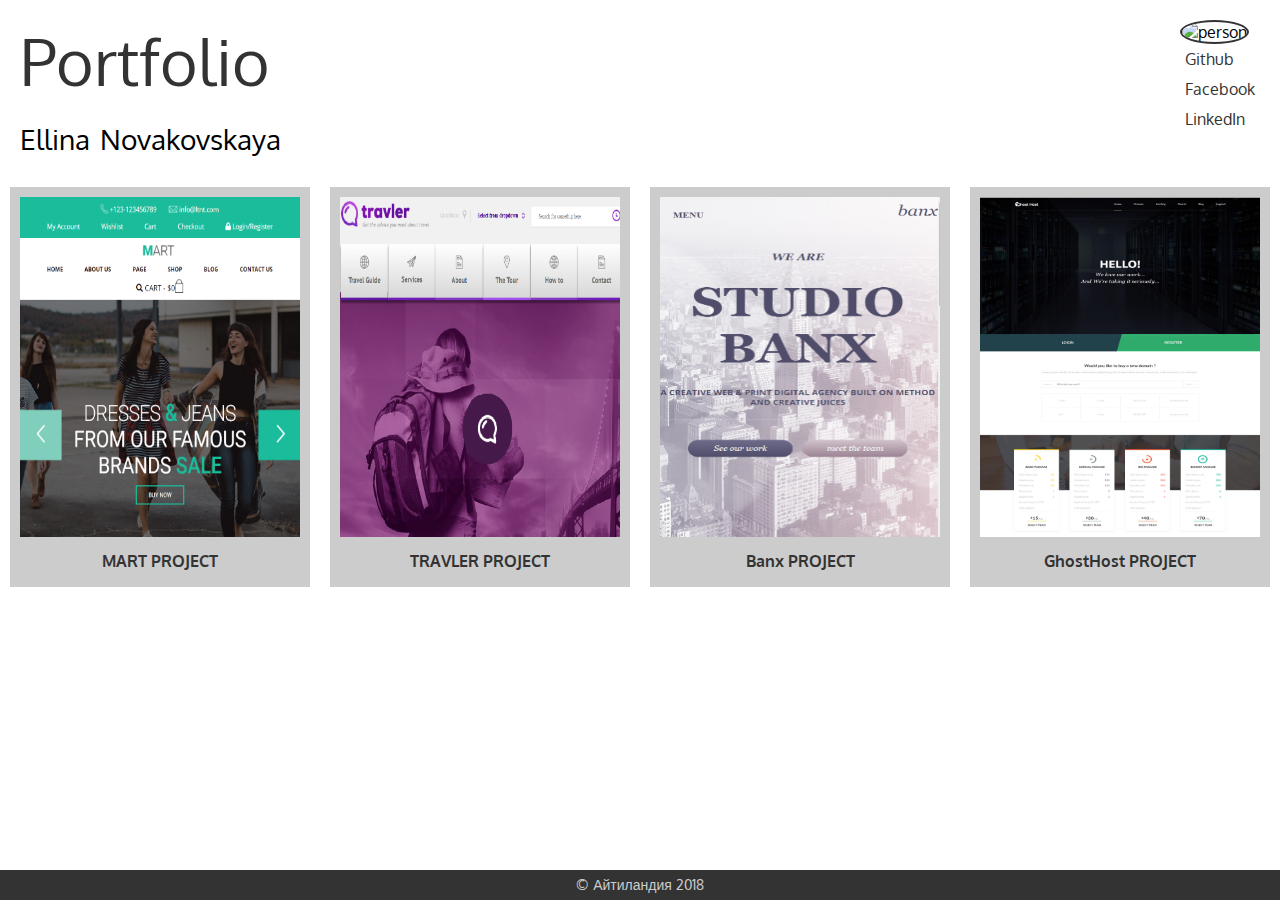
==== index.html @ 4bb909b5 "added js files" ====
<!DOCTYPE html>
<html lang="en">
<head>
  <meta charset="UTF-8">
  <meta name="viewport" content="width=device-width, initial-scale=1.0">
  <meta http-equiv="X-UA-Compatible" content="ie=edge">
  <link href="https://fonts.googleapis.com/css?family=Oxygen" rel="stylesheet">
  <link href="style.css" rel="stylesheet">
  <link rel="stylesheet" href="dist/css/swiper.min.css">
  <script src="dist/js/swiper.min.js"></script>
  <script type="text/javascript" src="init.js"></script>
  <title>Portfolio</title>
</head>
<body>
  <header>
      <div>
        <h1>Portfolio</h1>
        <div class="name-container">
          <p>Ellina</p>
          <p>Novakovskaya</p>
        </div>
      </div>
      
      <div class="profile">
        <img src="./images/default_person.png" alt="person">
        <ul>
          <li>
            <a href="https://github.com/Ellina3">Github</a>
          </li>
          <li>
            <a href="#">Facebook</a>
          </li>
          <li>
            <a href="#">LinkedIn</a>
          </li>
        </ul>
      </div>
  </header>
  <main>
    <ul class="project-list">
      <li>
        <a href="./project/mart/martpage.html">
          <img src="./images/Avatar.png" alt="mart">
          <span>MART PROJECT</span>
        </a>
      </li>
      <li>
        <a href="./project/travler/travler.html">
          <img src="./images/Travler.png" alt="mart">
          <span>TRAVLER PROJECT</span>
        </a>
      </li>
      <li>
        <a href="./project/banx/bankpage.html">
          <img src="./images/Banx.png" alt="banx">
          <span>Banx PROJECT</span>
        </a>
      </li>
      <li>
        <a href="./project/gosthost/ghosthost.html">
          <img src="./images/Ghosthost.png" alt="ghosthost">
          <span>GhostHost PROJECT</span>
        </a>
      </li>
    </ul>
  </main>
  <footer>
    <span>© Айтиландия 2018</span>
  </footer>
</body>
</html>
---- style.css ----
html, body, div, span, applet, object, iframe,
h1, h2, h3, h4, h5, h6, p, blockquote, pre,
a, abbr, acronym, address, big, cite, code,
del, dfn, em, img, ins, kbd, q, s, samp,
small, strike, strong, sub, sup, tt, var,
b, u, i, center,
dl, dt, dd, ol, ul, li,
fieldset, form, label, legend,
table, caption, tbody, tfoot, thead, tr, th, td,
article, aside, canvas, details, embed, 
figure, figcaption, footer, header, hgroup, 
menu, nav, output, ruby, section, summary,
time, mark, audio, video {
	border: 0;
	font-size: 100%;
	font: inherit;
	margin: 0;
	padding: 0;
	vertical-align: baseline;
}

html {
  height: 100%;
}

body {
  font-family: 'Oxygen', sans-serif;
  min-height: 100%;
  position: relative;
}

body::after {
  content: '';
  display: block;
  height: 30px;
}

header {
  display: flex;
  justify-content: space-between;
}

.name-container {
  display: flex;
  margin: 0 0 0 20px;
}

.name-container p {
  margin: 0 10px 0 0;
  font-size: 28px;
}

.profile {
  margin: 20px;
}

.profile img {
  width: 150px;
  height: 150px;
  border-radius: 50%;
  border: 2px solid #333
}

.profile ul li {
  list-style: none;
}

.profile ul li a {
  text-decoration: none;
  color: #333;
  padding: 5px;
  display: block;
}

.profile ul li a:hover {
  background: #ccc;
  border-radius: 4px;
}

h1 {
  color: #333;
  font-size: 64px;
  margin: 20px;
}

.project-list {
  margin: 20px 0 0 0;
  display: flex;
  justify-content: space-around;
  flex-flow: row wrap;  
}

.project-list li {
  list-style: none;
  margin: 10px;
}

.project-list li a {
  display: block;
  height: 400px;
  width: 300px;
  background: #ccc;
  text-decoration: none;
  color: #333;
  text-align: center;
  font-weight: bold;
  transition: background 0.5s, color 0.5s;
}

.project-list li a:hover {
  background: #333;
  color: #ccc;
}

.project-list li a img {
  height: 340px;
  width: 280px;
  margin: 10px;
}

footer {
  background: #333;
  bottom:0; 
  color: #ccc;
  font-size: 14px;
  height: 30px;
  line-height: 30px;
  position:absolute; 
  text-align: center;
  width:100%; 
}

@media screen and (max-width: 480px) {
  header {
    flex-direction: column;
  }
}
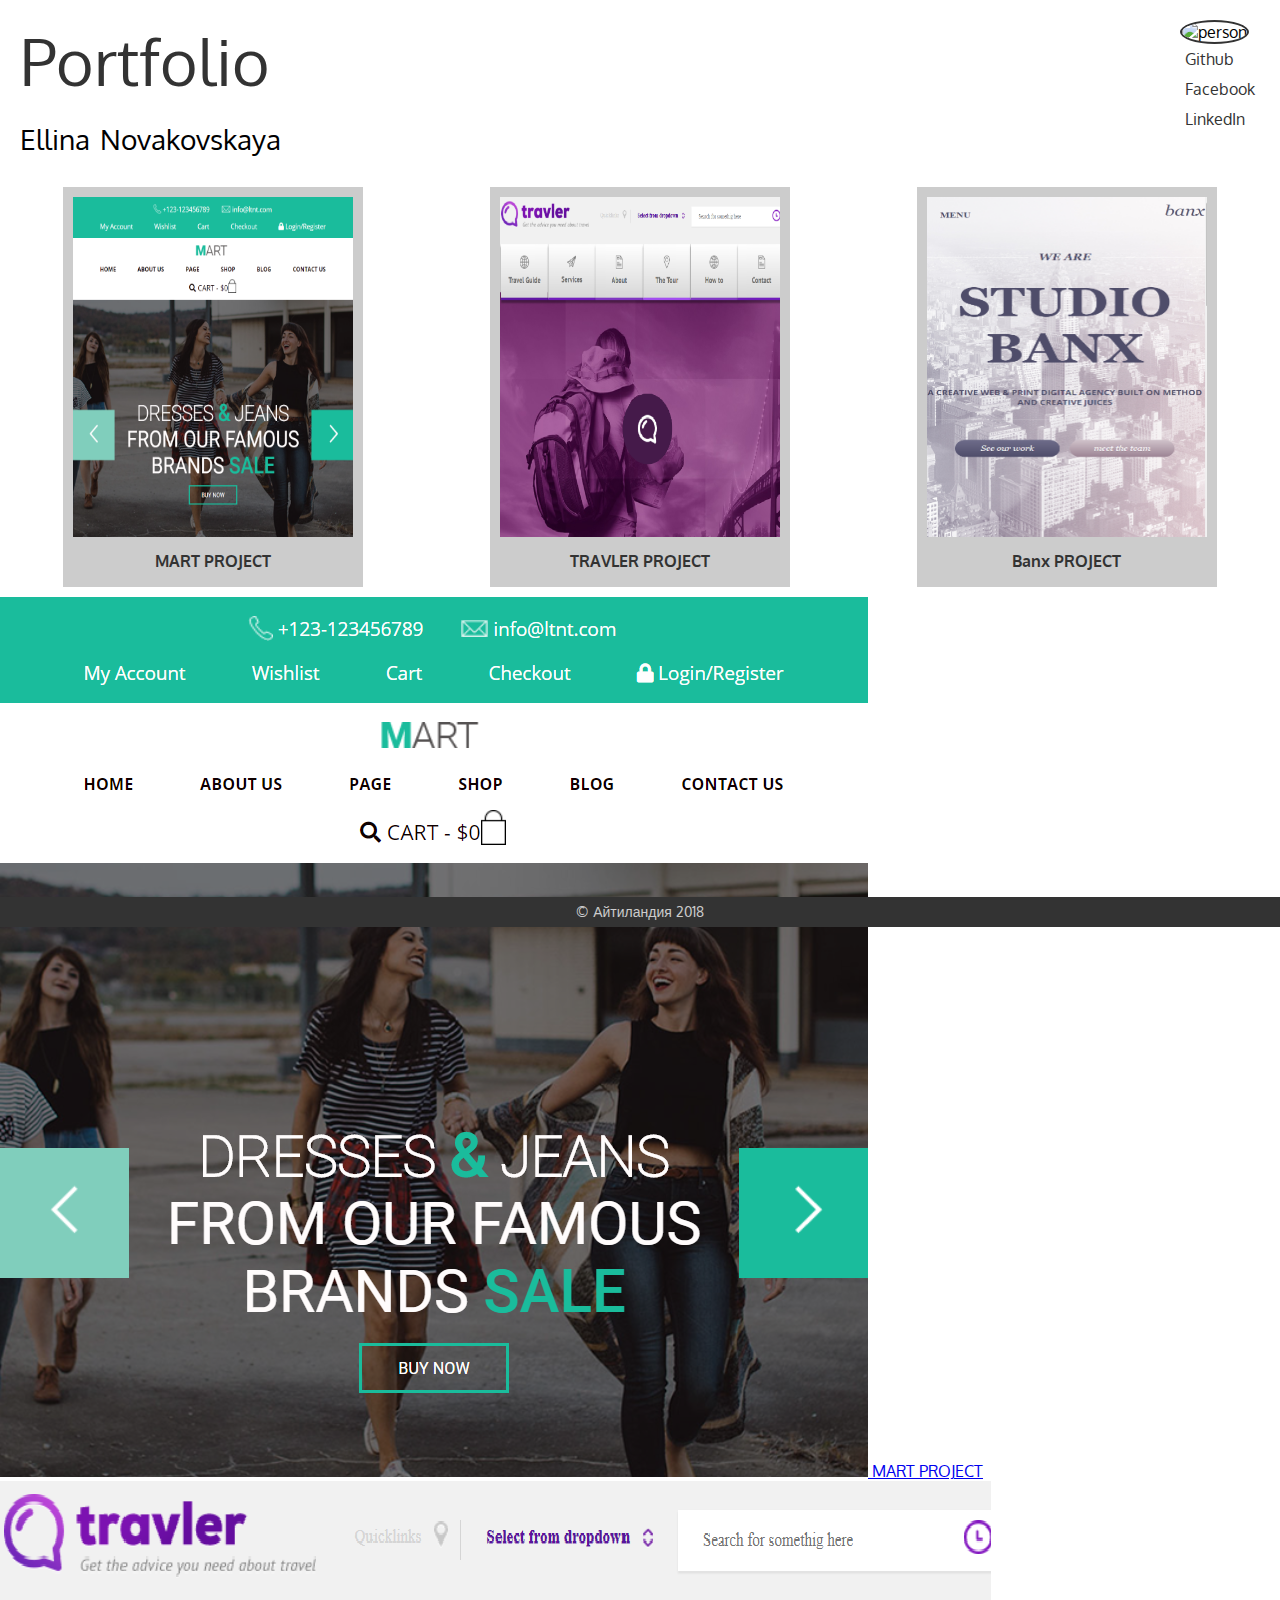
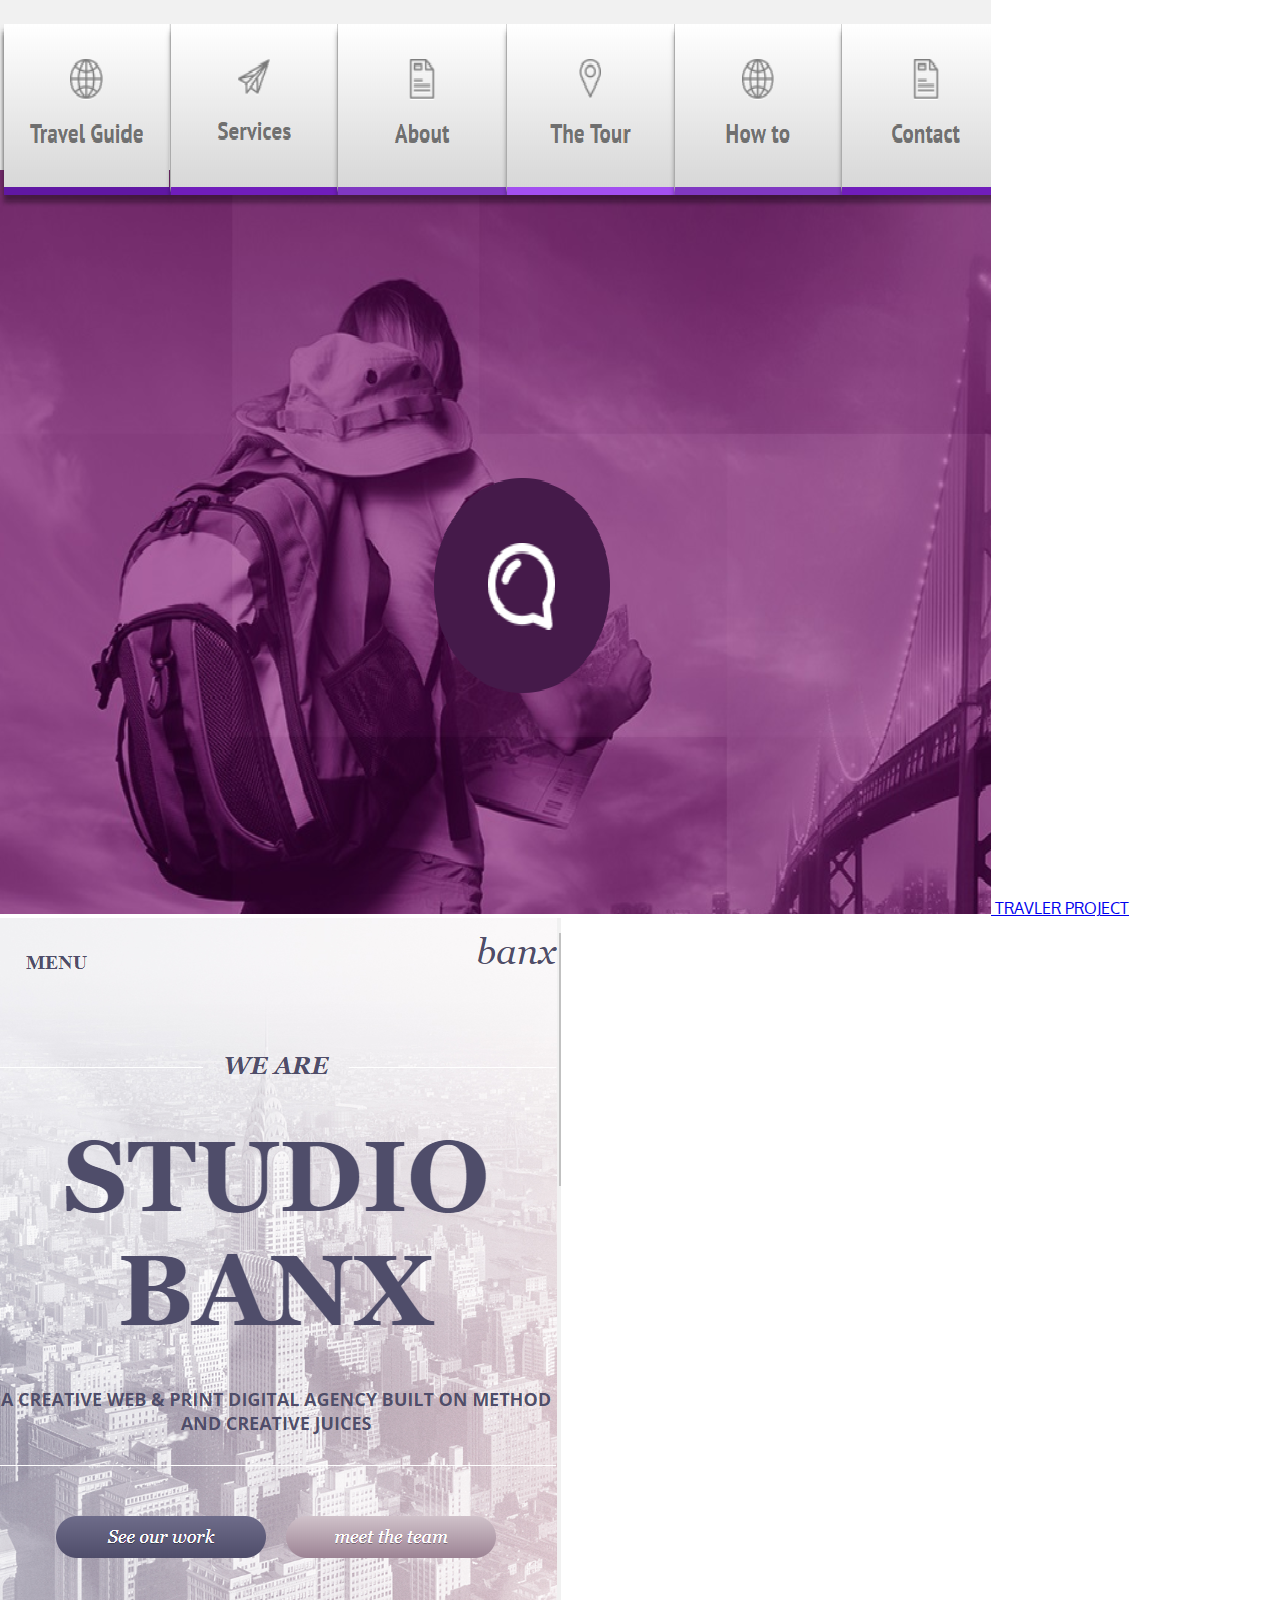
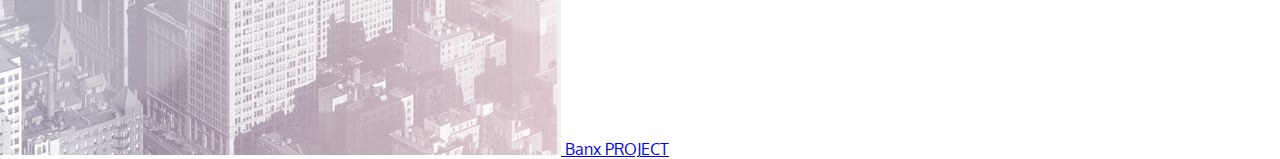
==== commit 9369cf3b: "Merge pull request #3 from Ellina3/swiper" ====
--- a/index.html
+++ b/index.html
@@ -6,9 +6,8 @@
   <meta http-equiv="X-UA-Compatible" content="ie=edge">
   <link href="https://fonts.googleapis.com/css?family=Oxygen" rel="stylesheet">
   <link href="style.css" rel="stylesheet">
-  <link rel="stylesheet" href="dist/css/swiper.min.css">
-  <script src="dist/js/swiper.min.js"></script>
-  <script type="text/javascript" src="init.js"></script>
+  <link rel="stylesheet" href="https://cdnjs.cloudflare.com/ajax/libs/Swiper/4.4.2/css/swiper.min.css">
+  
   <title>Portfolio</title>
 </head>
 <body>
@@ -56,16 +55,44 @@
           <span>Banx PROJECT</span>
         </a>
       </li>
-      <li>
-        <a href="./project/gosthost/ghosthost.html">
-          <img src="./images/Ghosthost.png" alt="ghosthost">
-          <span>GhostHost PROJECT</span>
-        </a>
-      </li>
     </ul>
   </main>
+  <div class="swiper-container">
+        <ul class="swiper-wrapper">
+            <li class="swiper-slide">
+              <a href="./project/mart/martpage.html">
+                <img src="./images/Avatar.png" alt="mart">
+                <span>MART PROJECT</span>
+              </a>
+            </li>
+            <li class="swiper-slide">
+              <a href="./project/travler/travler.html">
+                <img src="./images/Travler.png" alt="mart">
+                <span>TRAVLER PROJECT</span>
+              </a>
+            </li>
+            <li class="swiper-slide">
+              <a href="./project/banx/bankpage.html">
+                <img src="./images/Banx.png" alt="banx">
+                <span>Banx PROJECT</span>
+              </a>
+            </li>
+          </ul>
+  </div>
+    <!-- If we need pagination -->
+    <div class="swiper-pagination"></div>
+
+    <!-- If we need navigation buttons -->
+    <div class="swiper-button-prev"></div>
+    <div class="swiper-button-next"></div>
+
+    <!-- If we need scrollbar -->
+    <div class="swiper-scrollbar"></div>
+</div>
   <footer>
     <span>© Айтиландия 2018</span>
   </footer>
+  <script defer src="https://cdnjs.cloudflare.com/ajax/libs/Swiper/4.4.2/js/swiper.min.js"></script>
+  <script defer src="js/index.js"></script>
 </body>
 </html>--- a/style.css
+++ b/style.css
@@ -130,11 +130,14 @@
   width:100%; 
 }
 
+.swiper-container {
+  width: 1200px;
+  height: 300px;
+}
+
 @media screen and (max-width: 480px) {
   header {
     flex-direction: column;
   }
 }
 
-
-
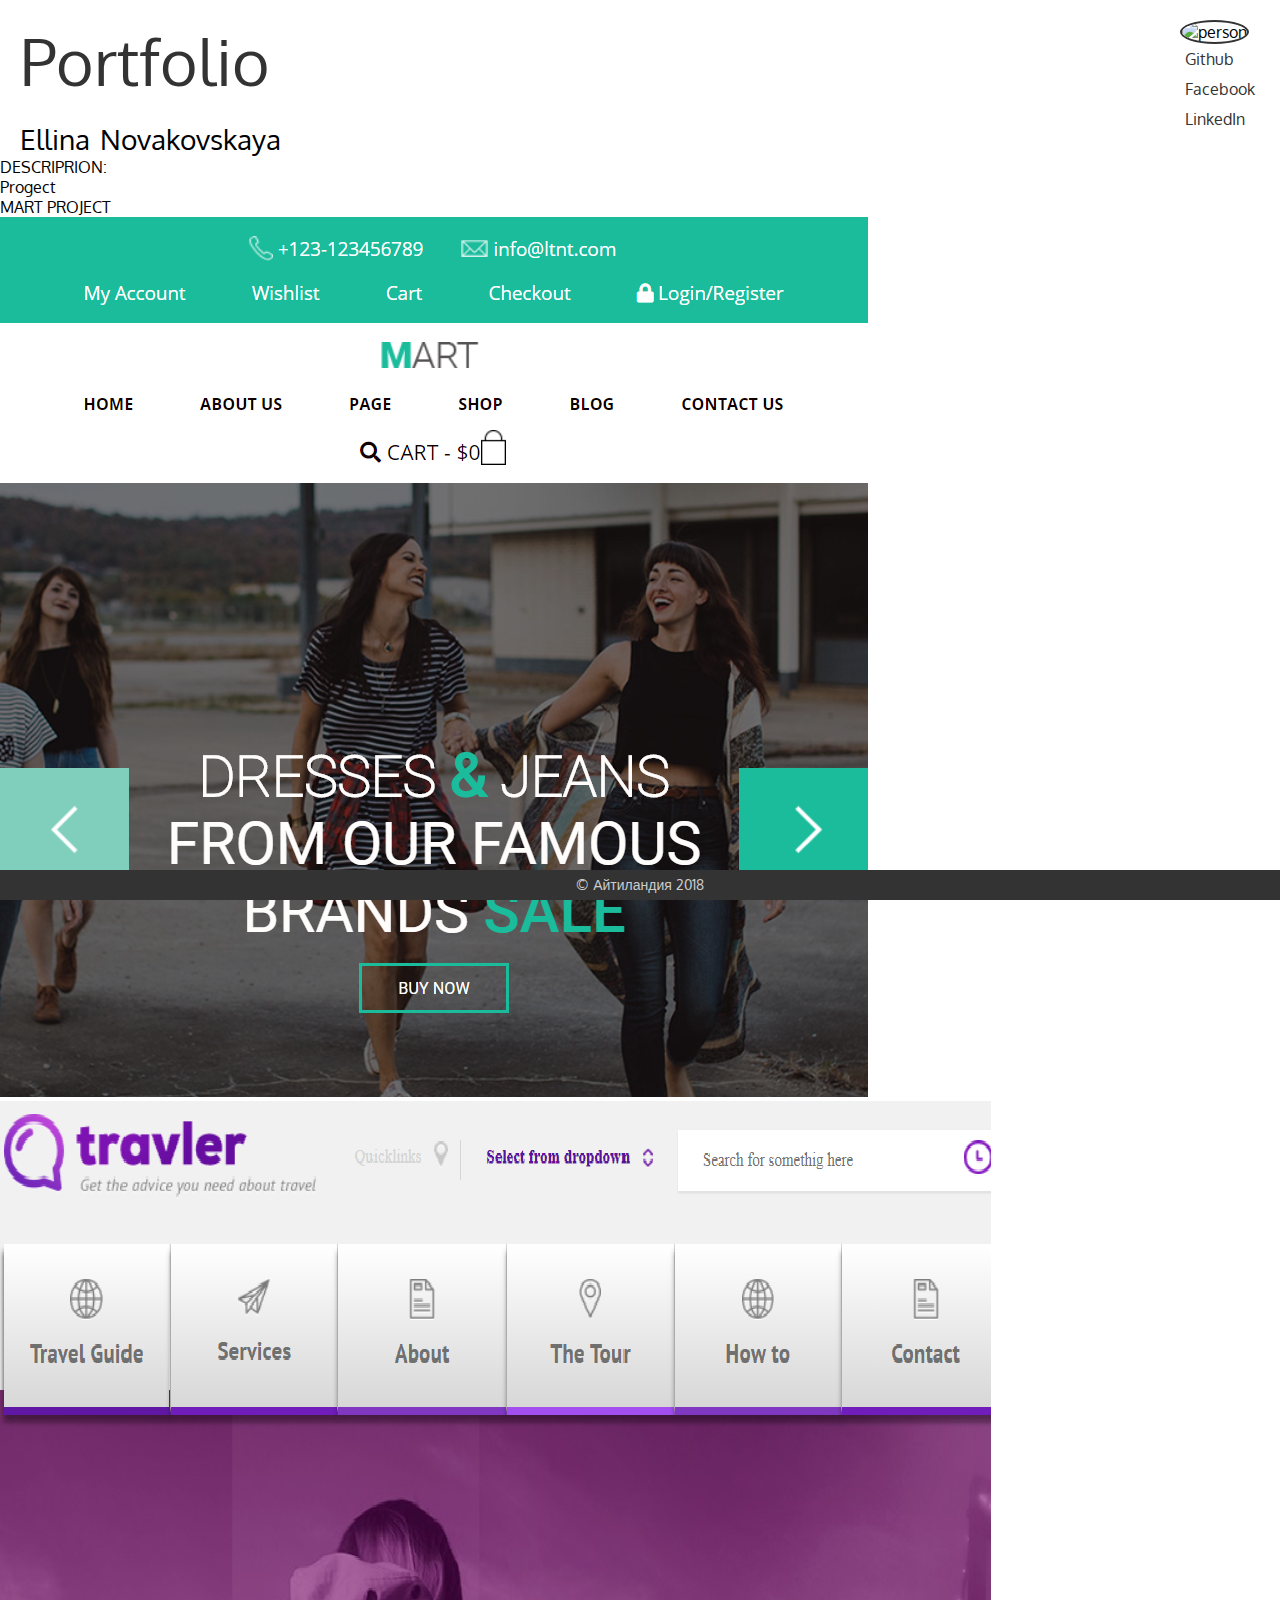
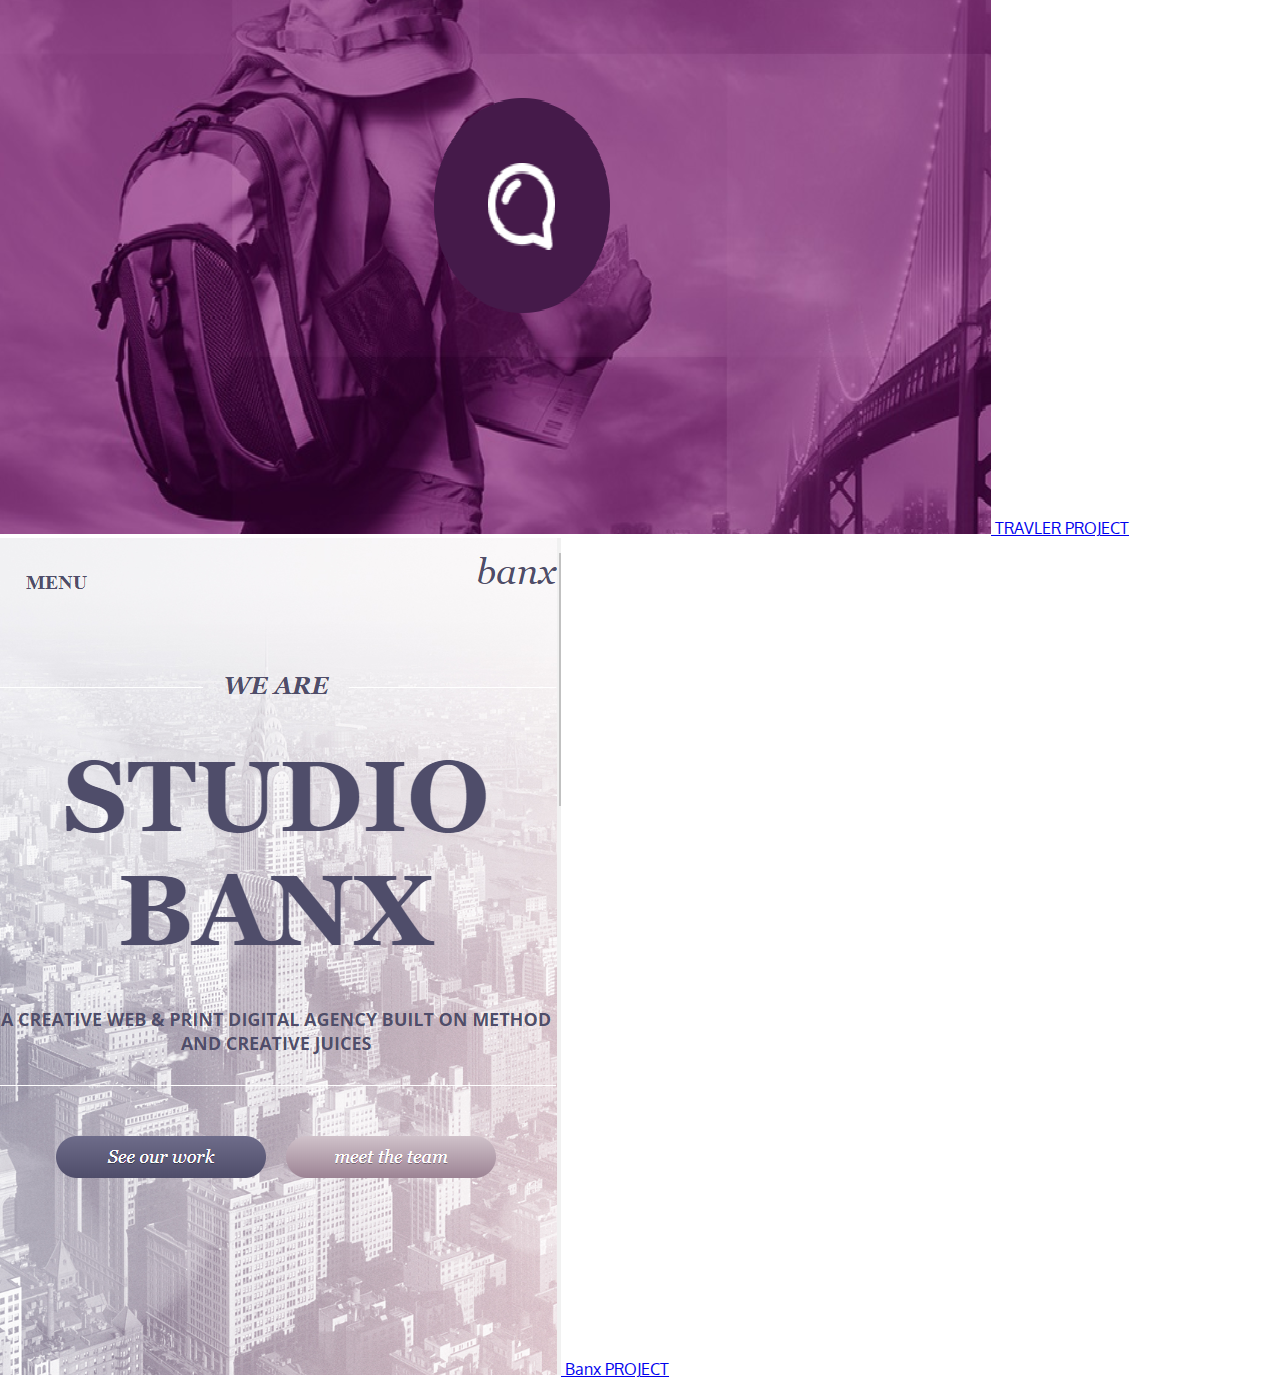
==== commit 665b8426: "modified files" ====
--- a/index.html
+++ b/index.html
@@ -36,33 +36,14 @@
       </div>
   </header>
   <main>
-    <ul class="project-list">
-      <li>
-        <a href="./project/mart/martpage.html">
-          <img src="./images/Avatar.png" alt="mart">
-          <span>MART PROJECT</span>
-        </a>
-      </li>
-      <li>
-        <a href="./project/travler/travler.html">
-          <img src="./images/Travler.png" alt="mart">
-          <span>TRAVLER PROJECT</span>
-        </a>
-      </li>
-      <li>
-        <a href="./project/banx/bankpage.html">
-          <img src="./images/Banx.png" alt="banx">
-          <span>Banx PROJECT</span>
-        </a>
-      </li>
-    </ul>
-  </main>
   <div class="swiper-container">
         <ul class="swiper-wrapper">
             <li class="swiper-slide">
+              <div class="descrpt">
+                <h3>DESCRIPRION:<br>
+                    Progect</h3>MART PROJECT</div>
               <a href="./project/mart/martpage.html">
                 <img src="./images/Avatar.png" alt="mart">
-                <span>MART PROJECT</span>
               </a>
             </li>
             <li class="swiper-slide">
@@ -89,6 +70,7 @@
     <!-- If we need scrollbar -->
     <div class="swiper-scrollbar"></div>
 </div>
+</main>
   <footer>
     <span>© Айтиландия 2018</span>
   </footer>
--- a/style.css
+++ b/style.css
@@ -135,6 +135,11 @@
   height: 300px;
 }
 
+.swiper-slide a{
+  
+
+}
+
 @media screen and (max-width: 480px) {
   header {
     flex-direction: column;
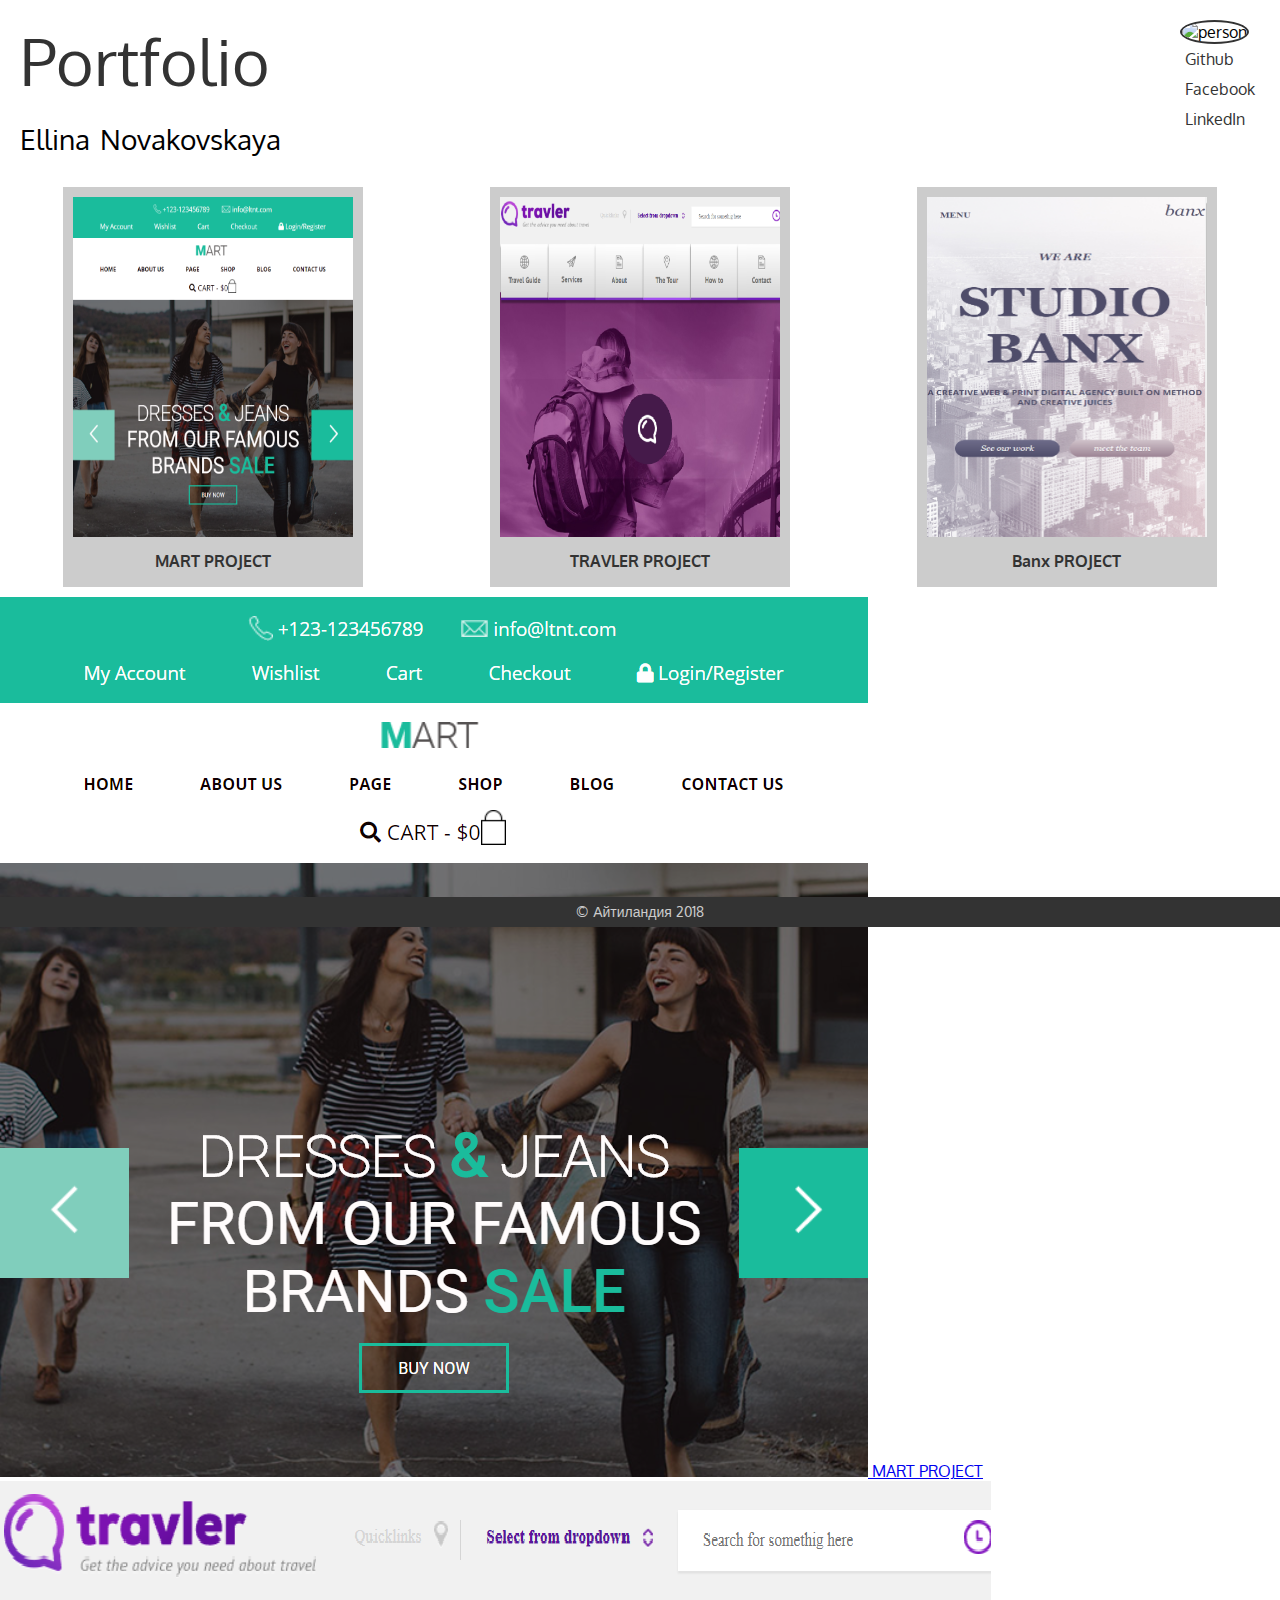
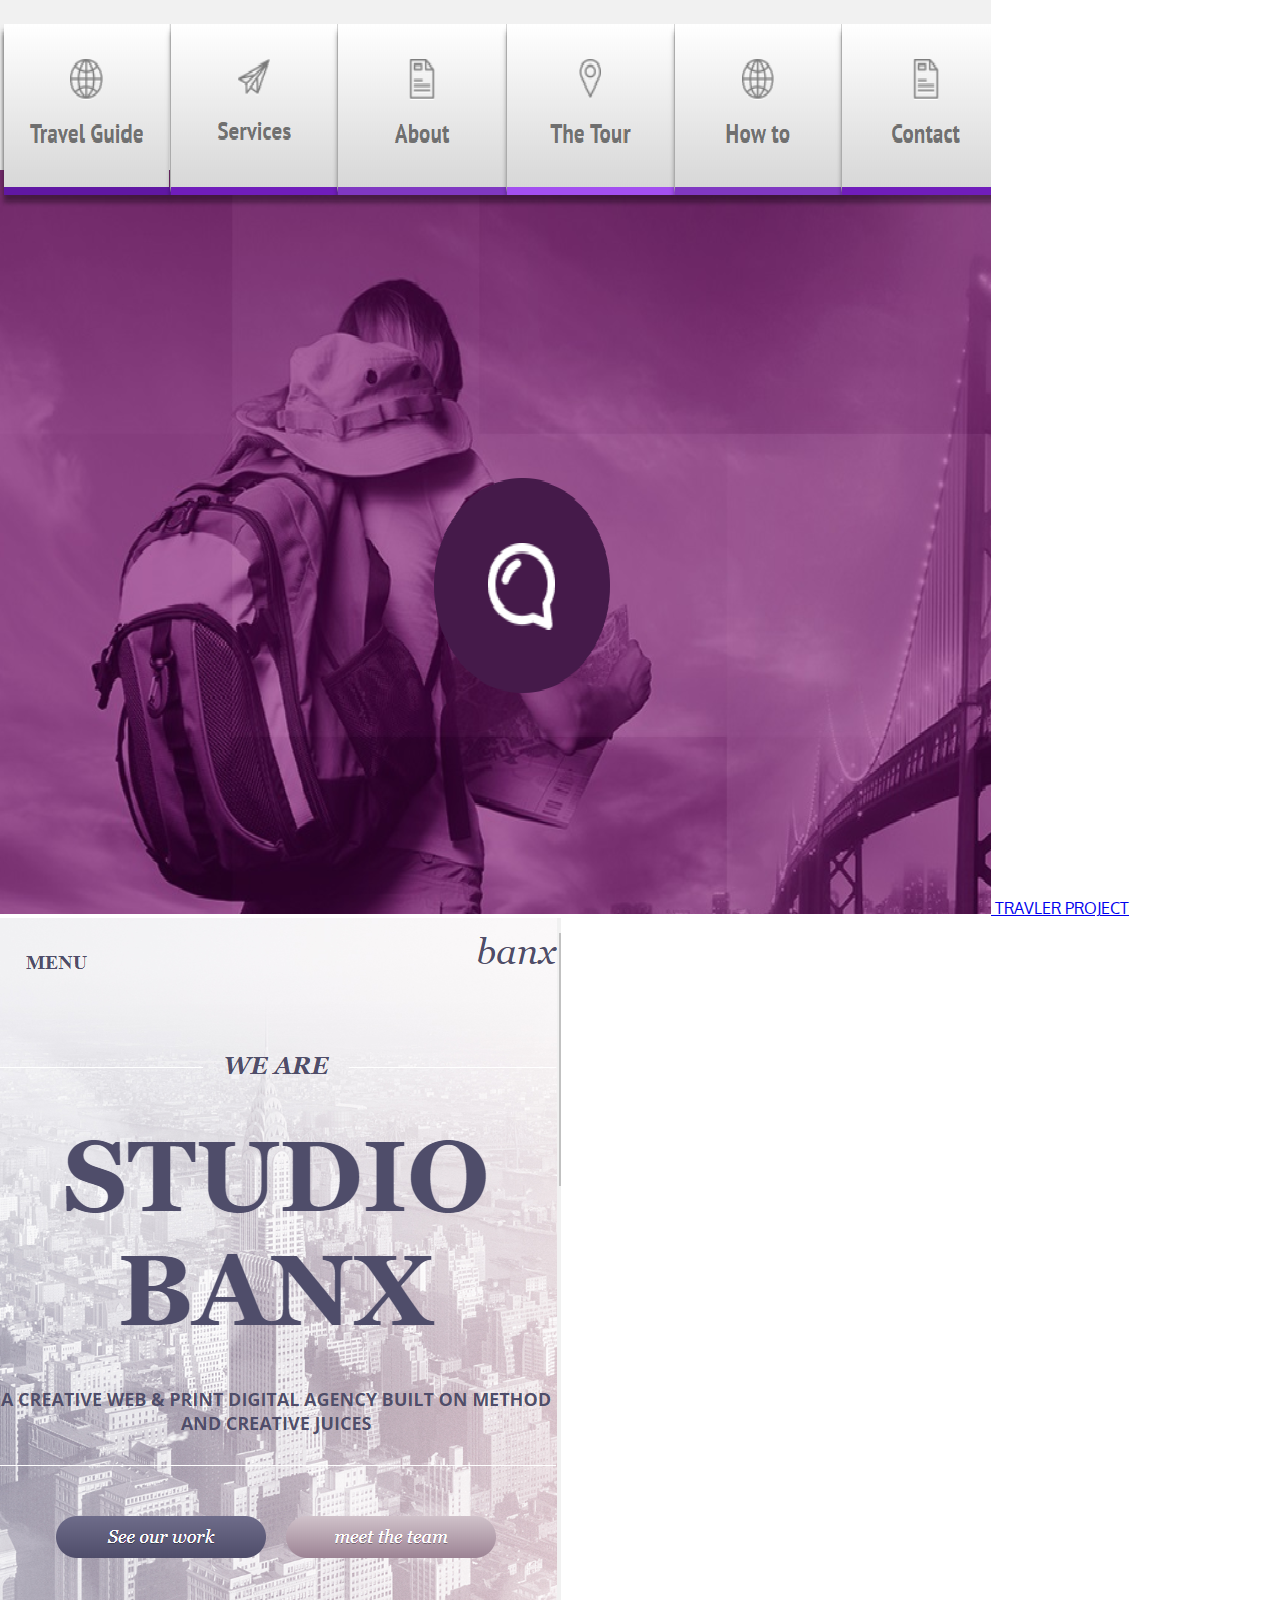
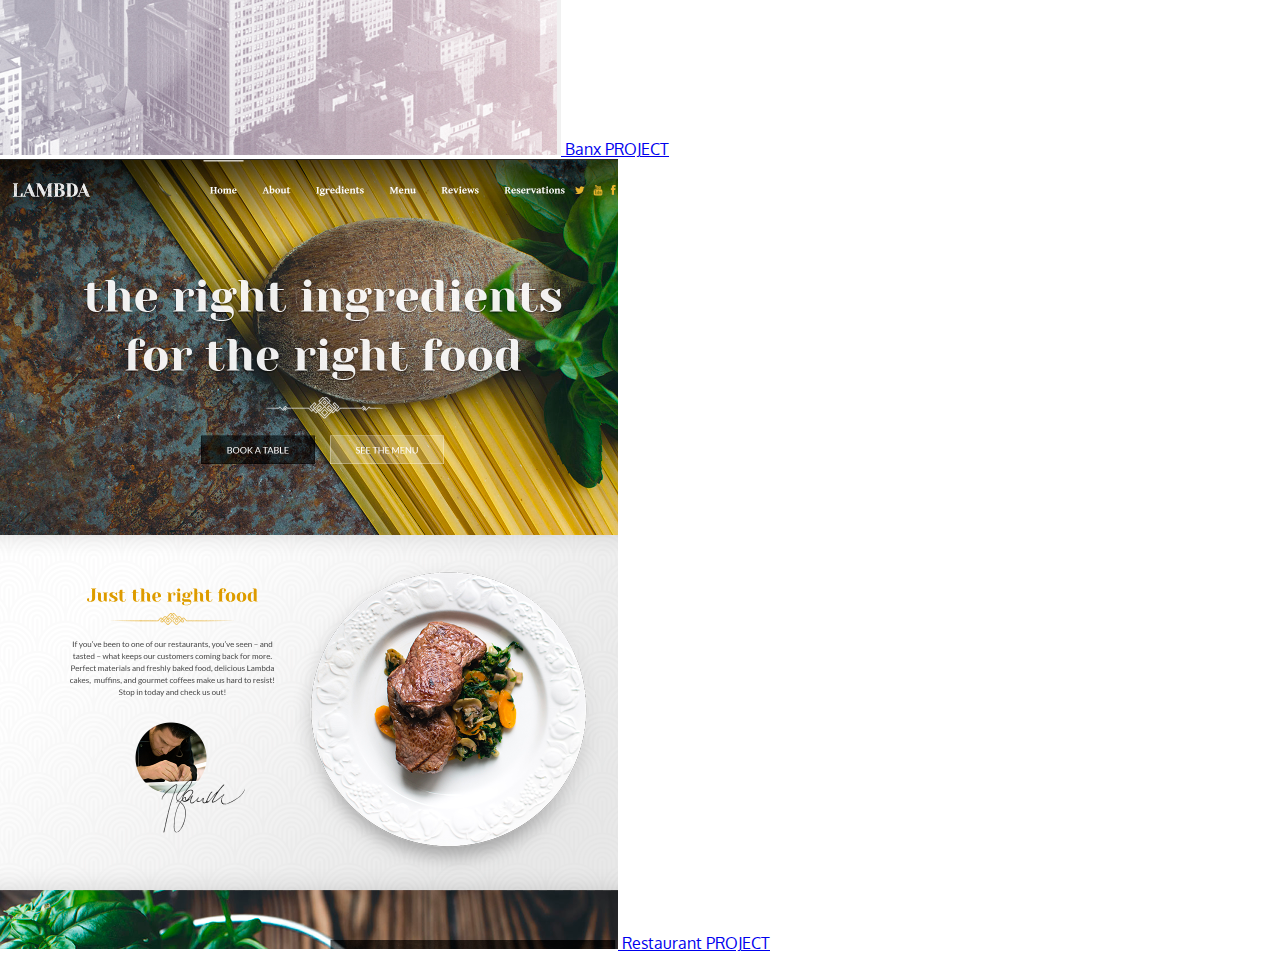
==== commit abaa8153: "added restaurant" ====
--- a/index.html
+++ b/index.html
@@ -36,14 +36,33 @@
       </div>
   </header>
   <main>
+    <ul class="project-list">
+      <li>
+        <a href="./project/mart/martpage.html">
+          <img src="./images/Avatar.png" alt="mart">
+          <span>MART PROJECT</span>
+        </a>
+      </li>
+      <li>
+        <a href="./project/travler/travler.html">
+          <img src="./images/Travler.png" alt="mart">
+          <span>TRAVLER PROJECT</span>
+        </a>
+      </li>
+      <li>
+        <a href="./project/banx/bankpage.html">
+          <img src="./images/Banx.png" alt="banx">
+          <span>Banx PROJECT</span>
+        </a>
+      </li>
+    </ul>
+  </main>
   <div class="swiper-container">
         <ul class="swiper-wrapper">
             <li class="swiper-slide">
-              <div class="descrpt">
-                <h3>DESCRIPRION:<br>
-                    Progect</h3>MART PROJECT</div>
               <a href="./project/mart/martpage.html">
                 <img src="./images/Avatar.png" alt="mart">
+                <span>MART PROJECT</span>
               </a>
             </li>
             <li class="swiper-slide">
@@ -58,6 +77,12 @@
                 <span>Banx PROJECT</span>
               </a>
             </li>
+            <li class="swiper-slide">
+              <a href="./project/restaurant/index.html">
+                <img src="./images/Restaurant.png" alt="restaurant">
+                <span>Restaurant PROJECT</span>
+              </a>
+            </li>
           </ul>
   </div>
     <!-- If we need pagination -->
@@ -70,7 +95,6 @@
     <!-- If we need scrollbar -->
     <div class="swiper-scrollbar"></div>
 </div>
-</main>
   <footer>
     <span>© Айтиландия 2018</span>
   </footer>
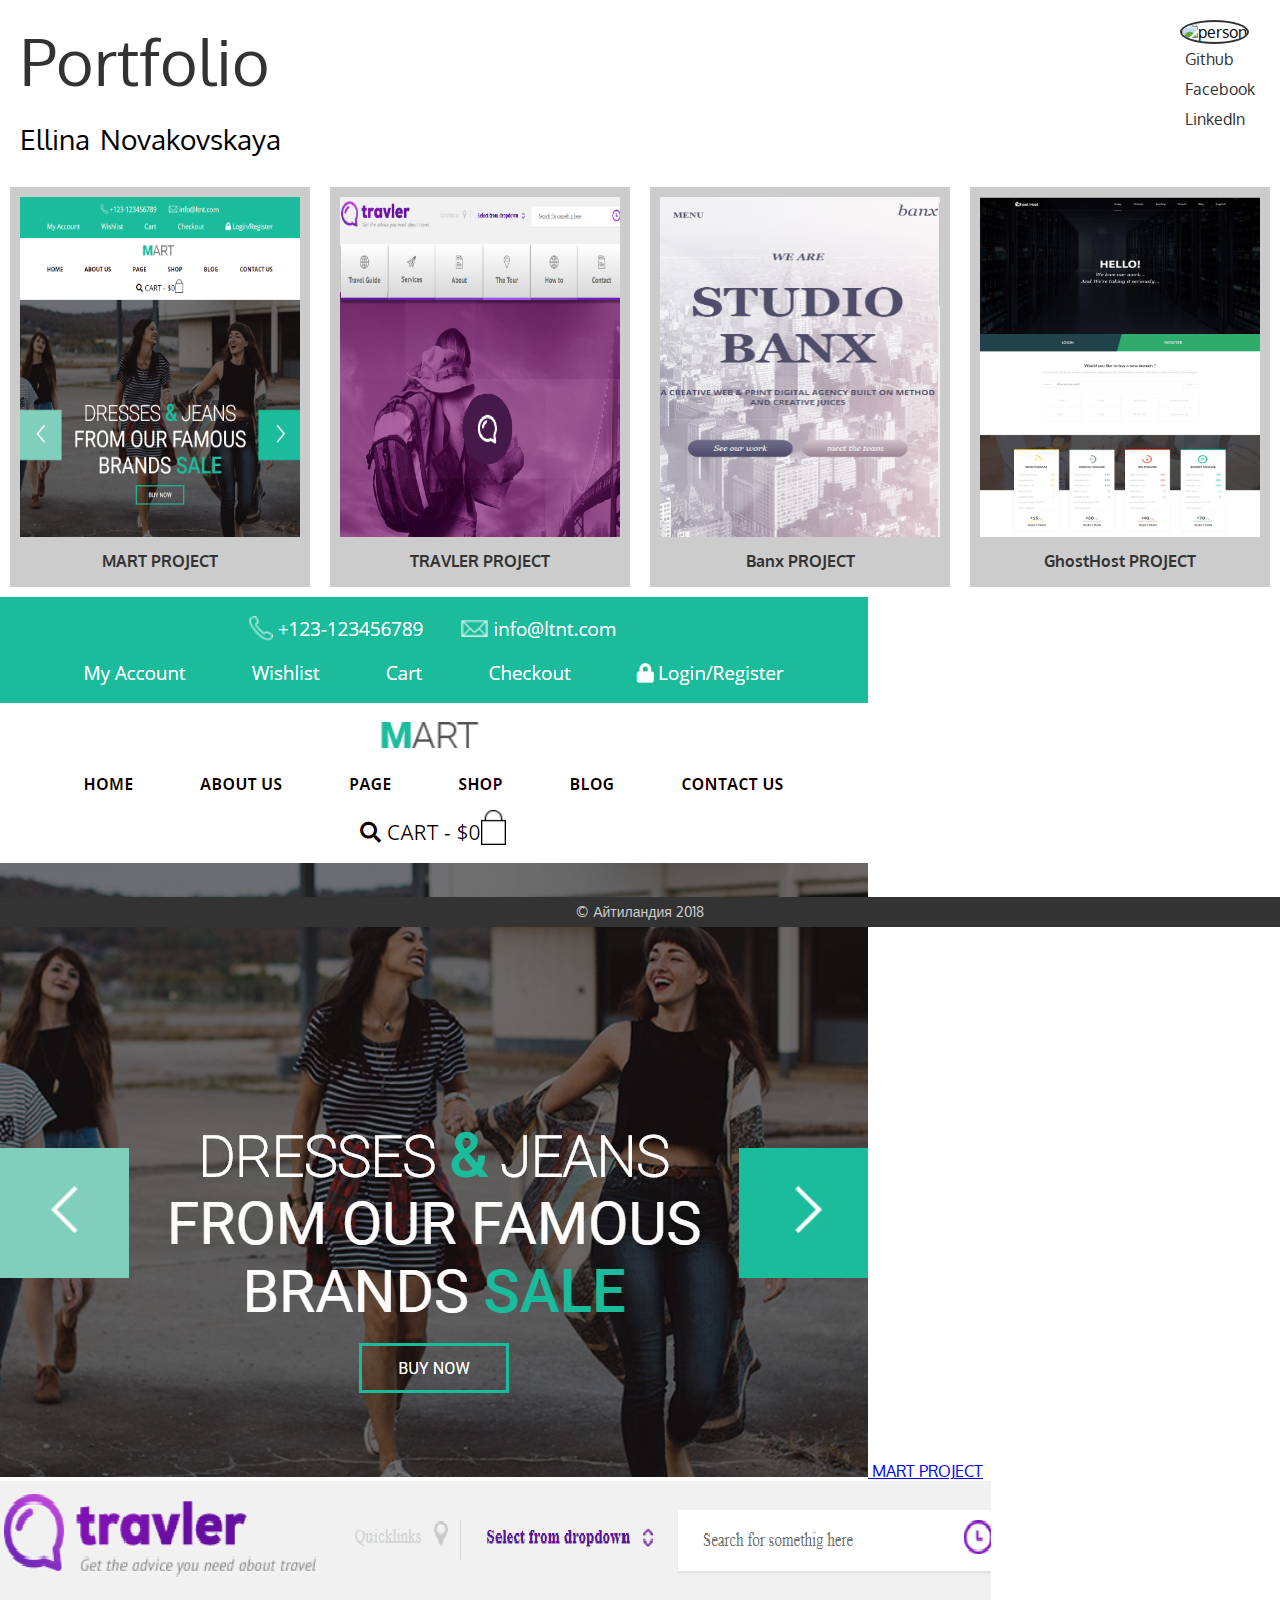
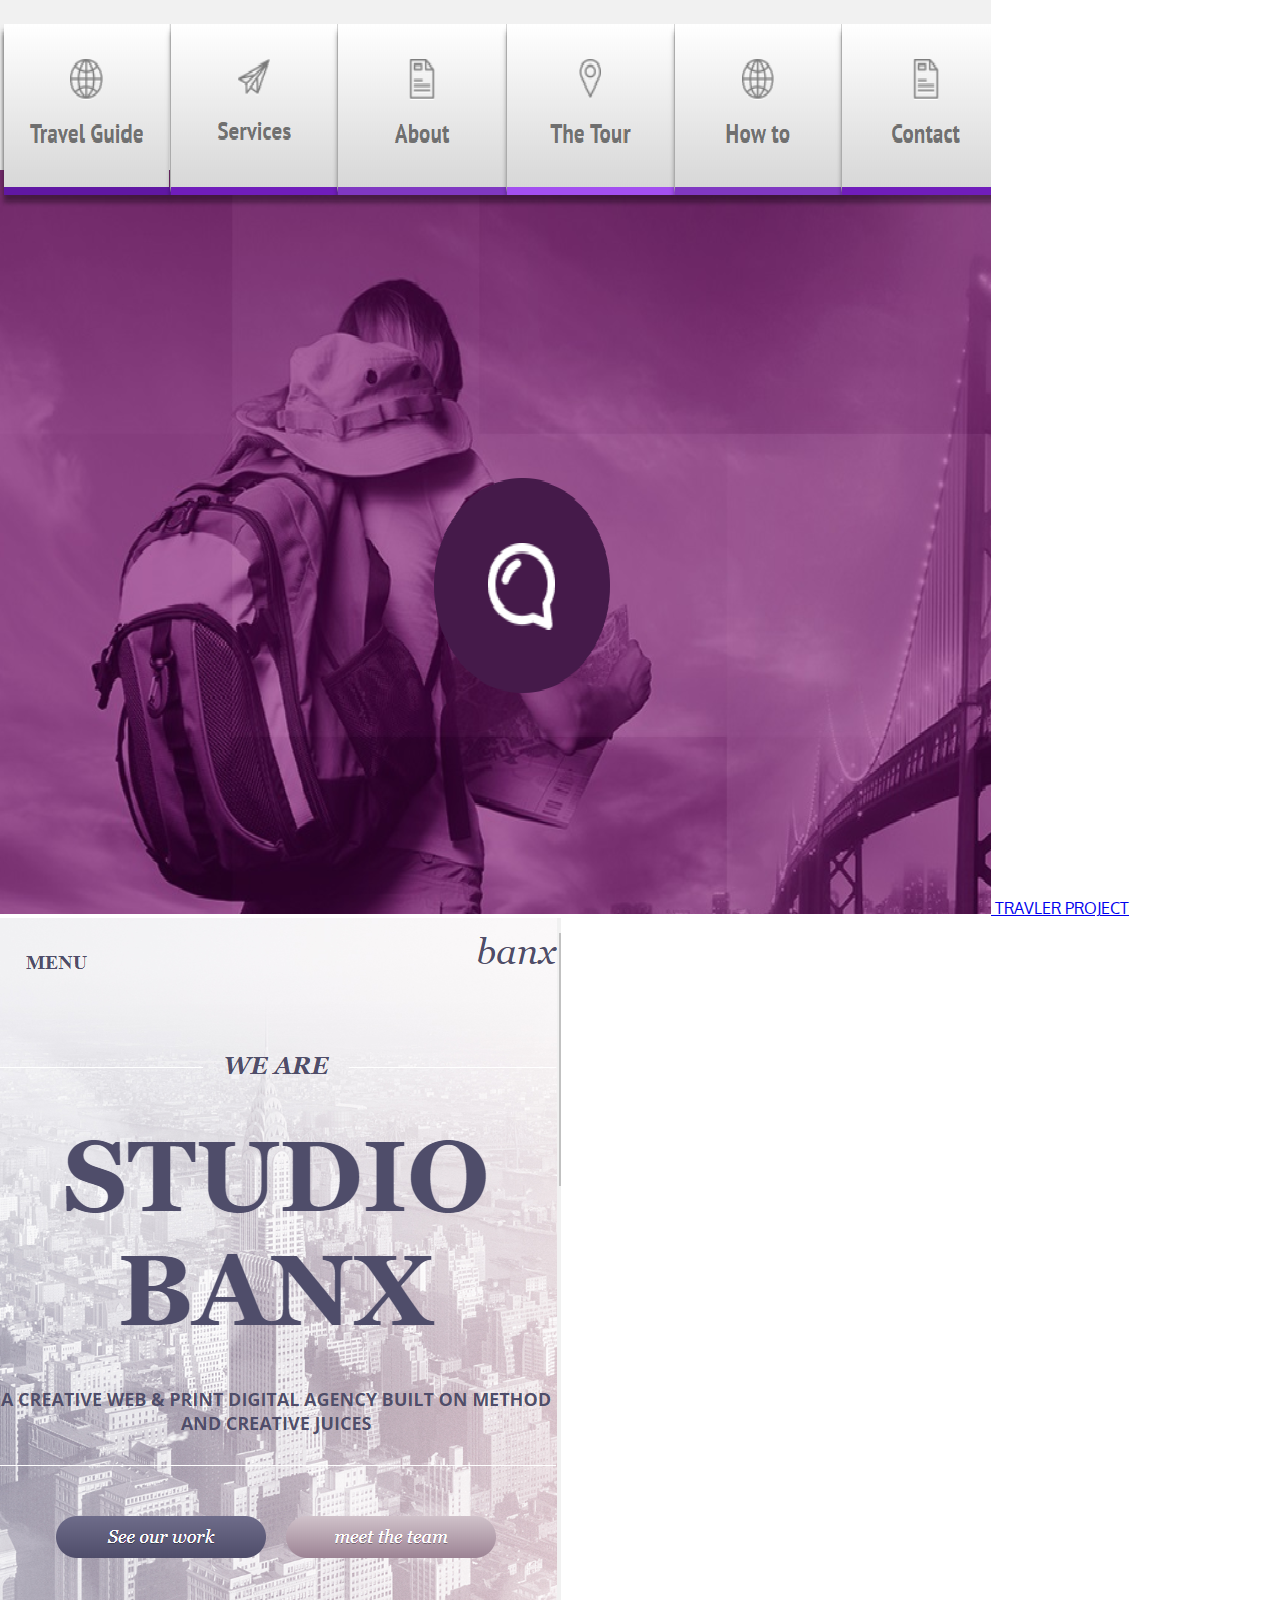
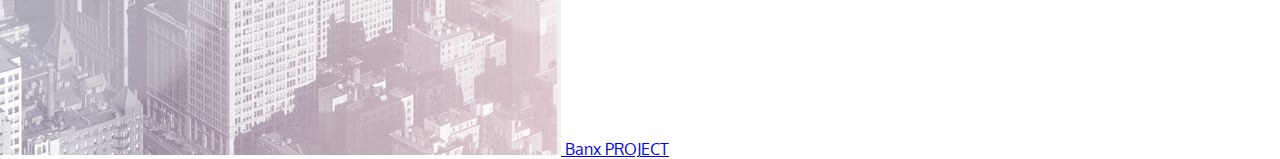
==== commit 230de8c3: "merged conflict index.html" ====
--- a/index.html
+++ b/index.html
@@ -5,9 +5,8 @@
   <meta name="viewport" content="width=device-width, initial-scale=1.0">
   <meta http-equiv="X-UA-Compatible" content="ie=edge">
   <link href="https://fonts.googleapis.com/css?family=Oxygen" rel="stylesheet">
+  <link rel="stylesheet" href="https://cdnjs.cloudflare.com/ajax/libs/Swiper/4.4.2/css/swiper.min.css">
   <link href="style.css" rel="stylesheet">
-  <link rel="stylesheet" href="https://cdnjs.cloudflare.com/ajax/libs/Swiper/4.4.2/css/swiper.min.css">
-  
   <title>Portfolio</title>
 </head>
 <body>
@@ -55,6 +54,12 @@
           <span>Banx PROJECT</span>
         </a>
       </li>
+      <li>
+        <a href="./project/gosthost/ghosthost.html">
+          <img src="./images/Ghosthost.png" alt="ghosthost">
+          <span>GhostHost PROJECT</span>
+        </a>
+      </li>
     </ul>
   </main>
   <div class="swiper-container">
@@ -77,12 +82,6 @@
                 <span>Banx PROJECT</span>
               </a>
             </li>
-            <li class="swiper-slide">
-              <a href="./project/restaurant/index.html">
-                <img src="./images/Restaurant.png" alt="restaurant">
-                <span>Restaurant PROJECT</span>
-              </a>
-            </li>
           </ul>
   </div>
     <!-- If we need pagination -->
--- a/style.css
+++ b/style.css
@@ -135,14 +135,11 @@
   height: 300px;
 }
 
-.swiper-slide a{
-  
-
-}
-
 @media screen and (max-width: 480px) {
   header {
     flex-direction: column;
   }
 }
 
+
+
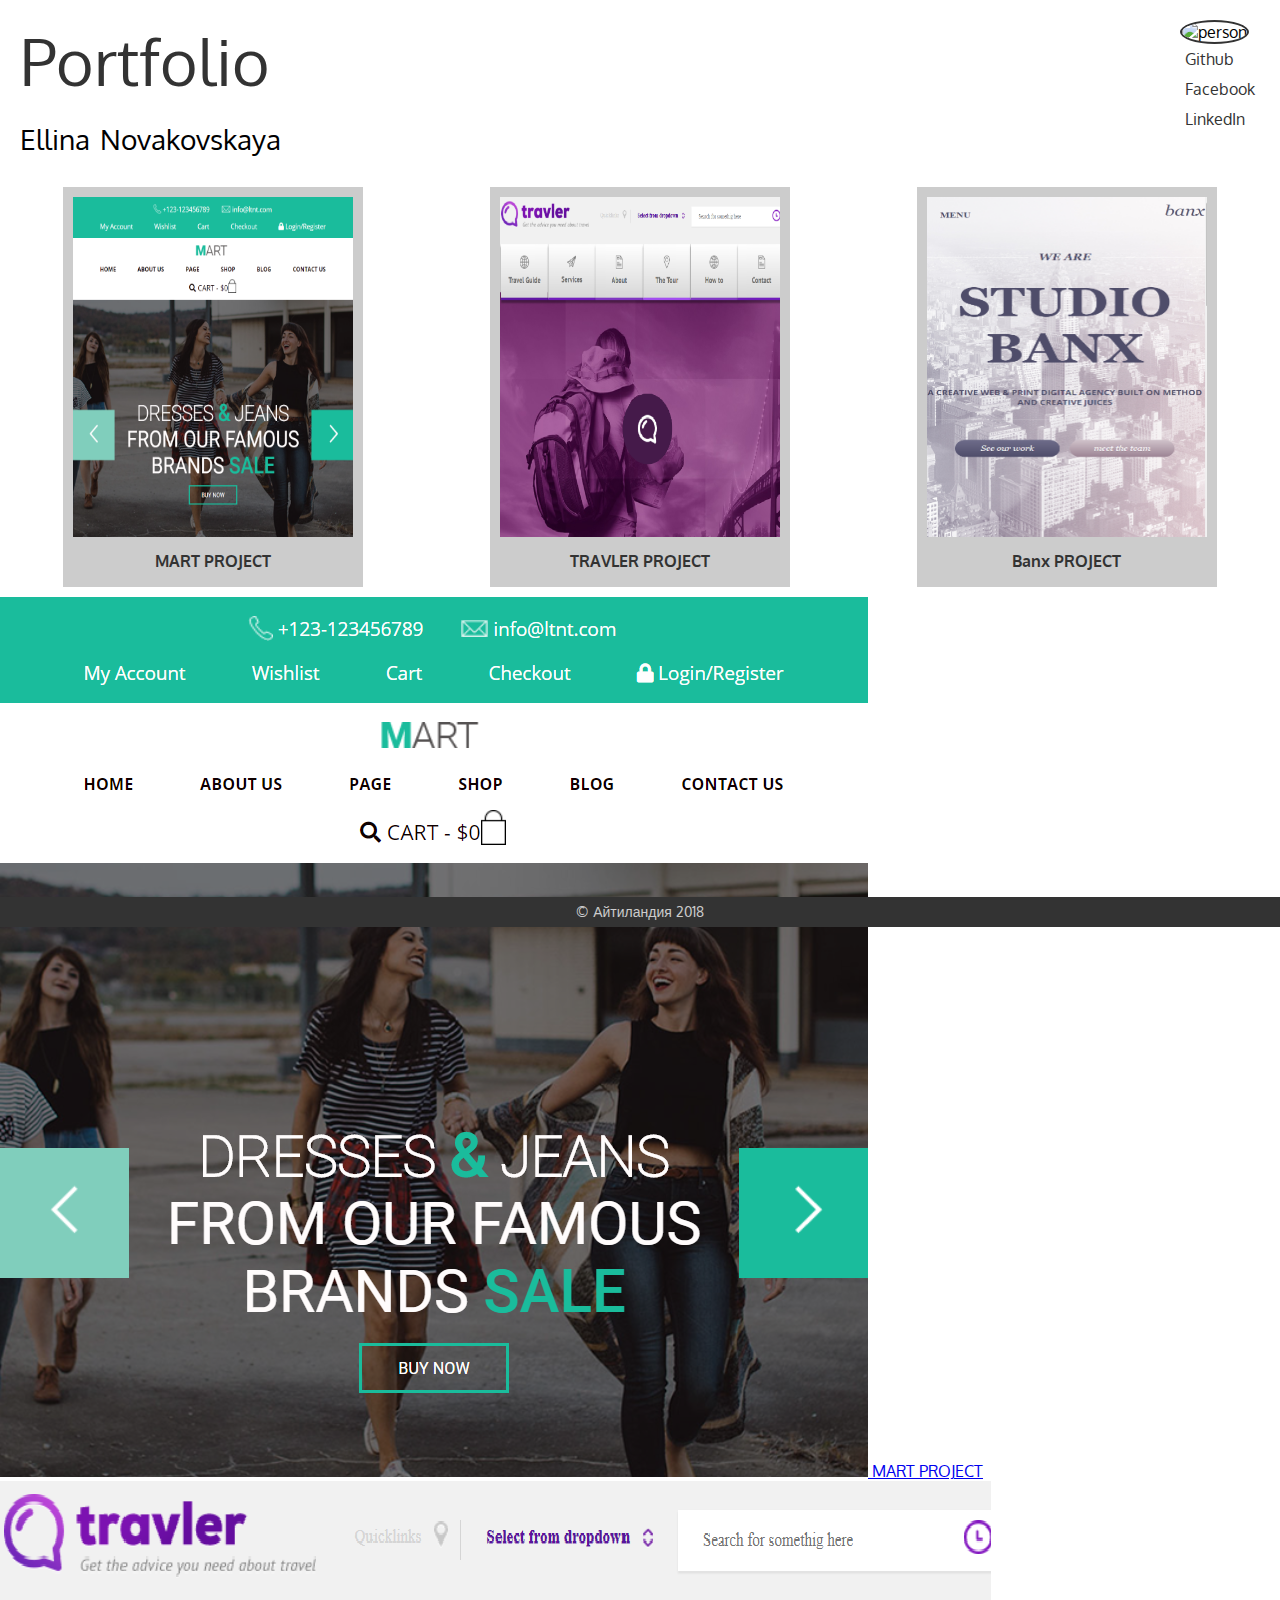
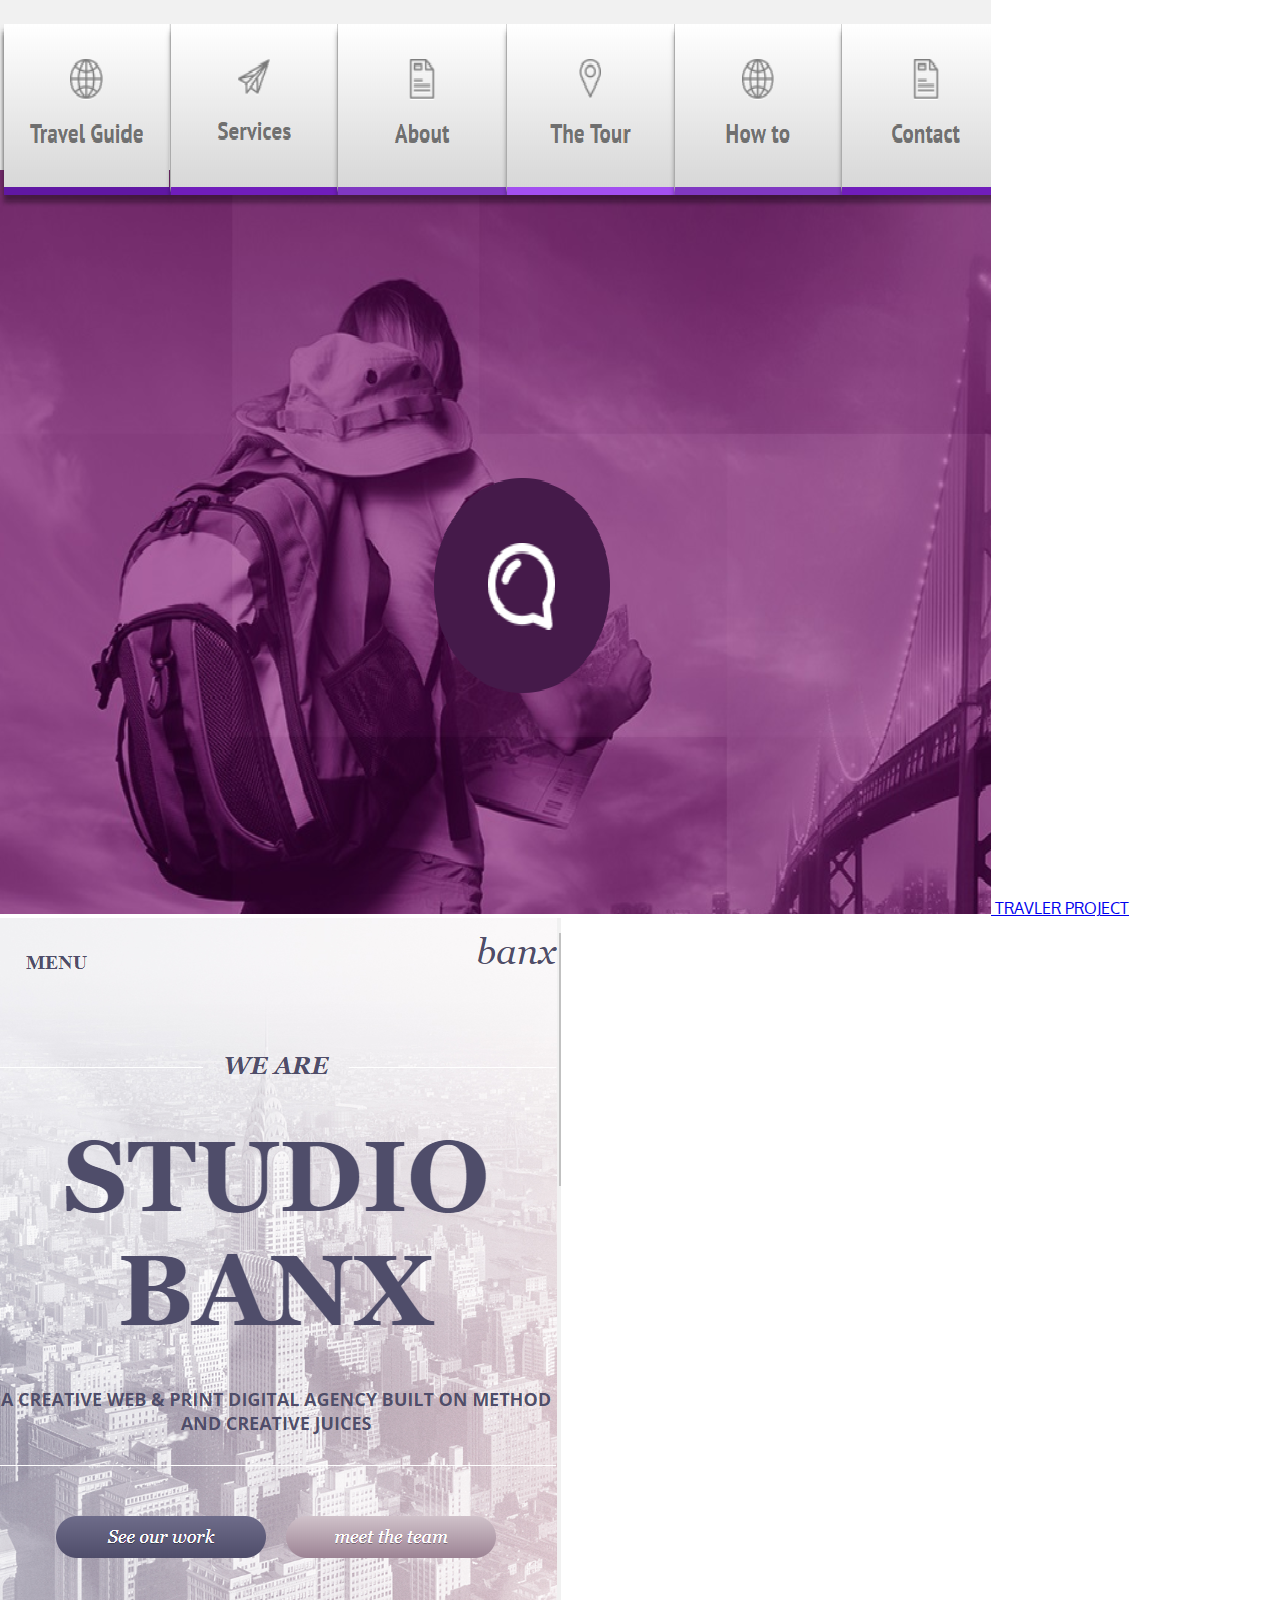
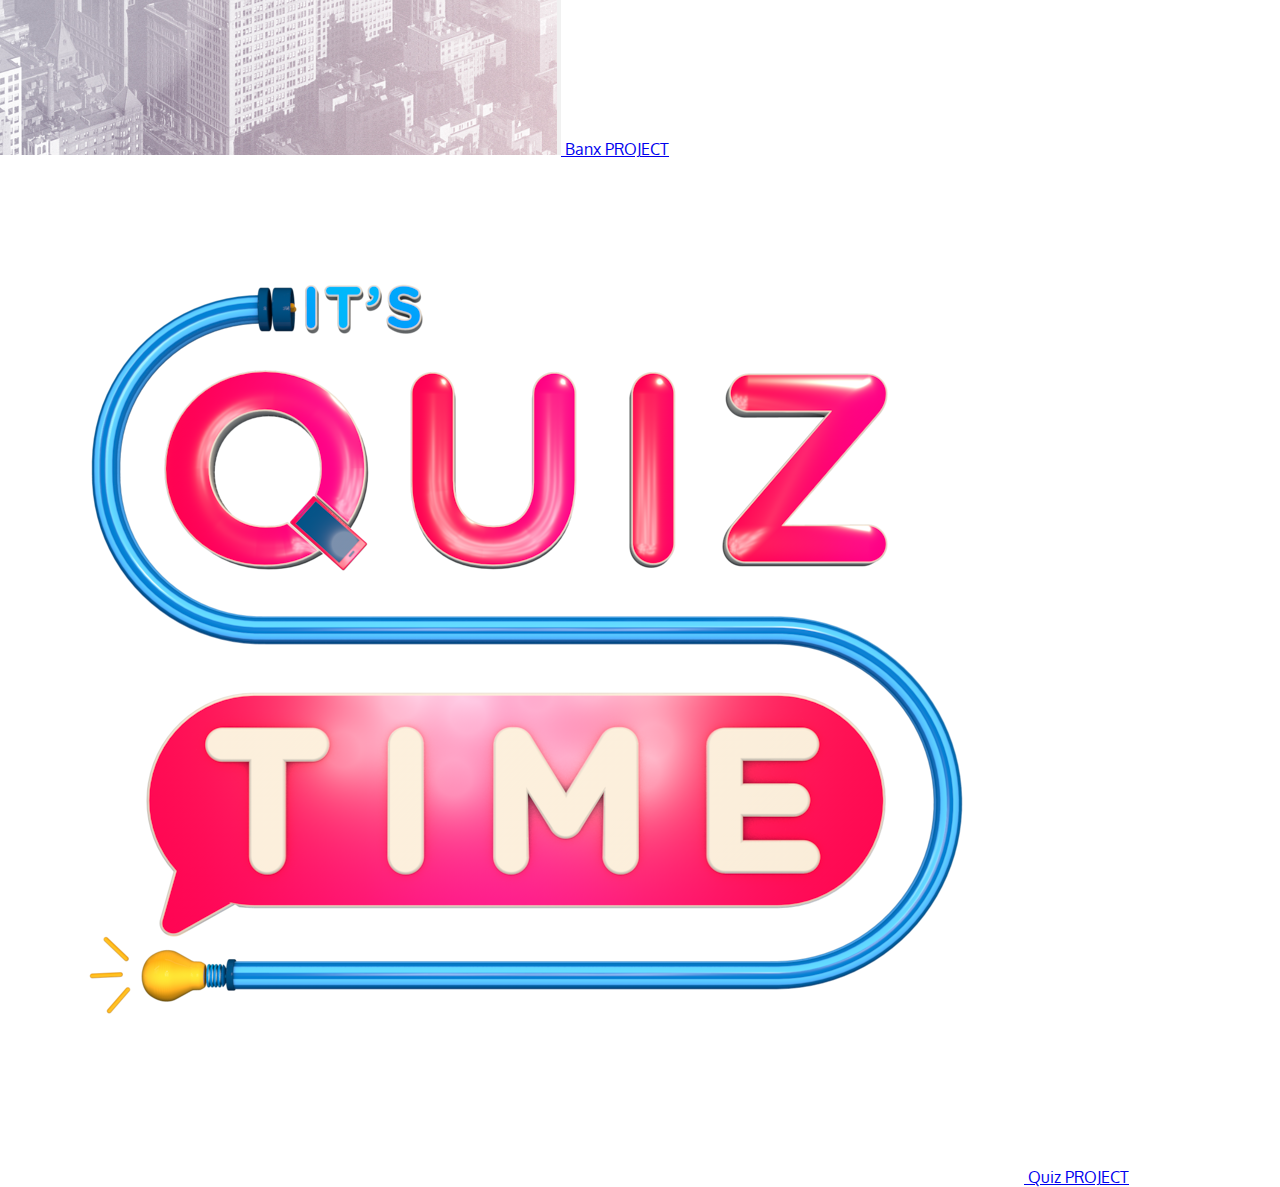
==== commit af687313: "added quiz image and htmla files" ====
--- a/index.html
+++ b/index.html
@@ -5,8 +5,9 @@
   <meta name="viewport" content="width=device-width, initial-scale=1.0">
   <meta http-equiv="X-UA-Compatible" content="ie=edge">
   <link href="https://fonts.googleapis.com/css?family=Oxygen" rel="stylesheet">
+  <link href="style.css" rel="stylesheet">
   <link rel="stylesheet" href="https://cdnjs.cloudflare.com/ajax/libs/Swiper/4.4.2/css/swiper.min.css">
-  <link href="style.css" rel="stylesheet">
+  
   <title>Portfolio</title>
 </head>
 <body>
@@ -54,12 +55,6 @@
           <span>Banx PROJECT</span>
         </a>
       </li>
-      <li>
-        <a href="./project/gosthost/ghosthost.html">
-          <img src="./images/Ghosthost.png" alt="ghosthost">
-          <span>GhostHost PROJECT</span>
-        </a>
-      </li>
     </ul>
   </main>
   <div class="swiper-container">
@@ -82,6 +77,12 @@
                 <span>Banx PROJECT</span>
               </a>
             </li>
+            <li class="swiper-slide">
+              <a href="./project/quiz/index.html">
+                <img src="./images/quiz.jpg" alt="quiz">
+                <span>Quiz PROJECT</span>
+              </a>
+            </li>
           </ul>
   </div>
     <!-- If we need pagination -->
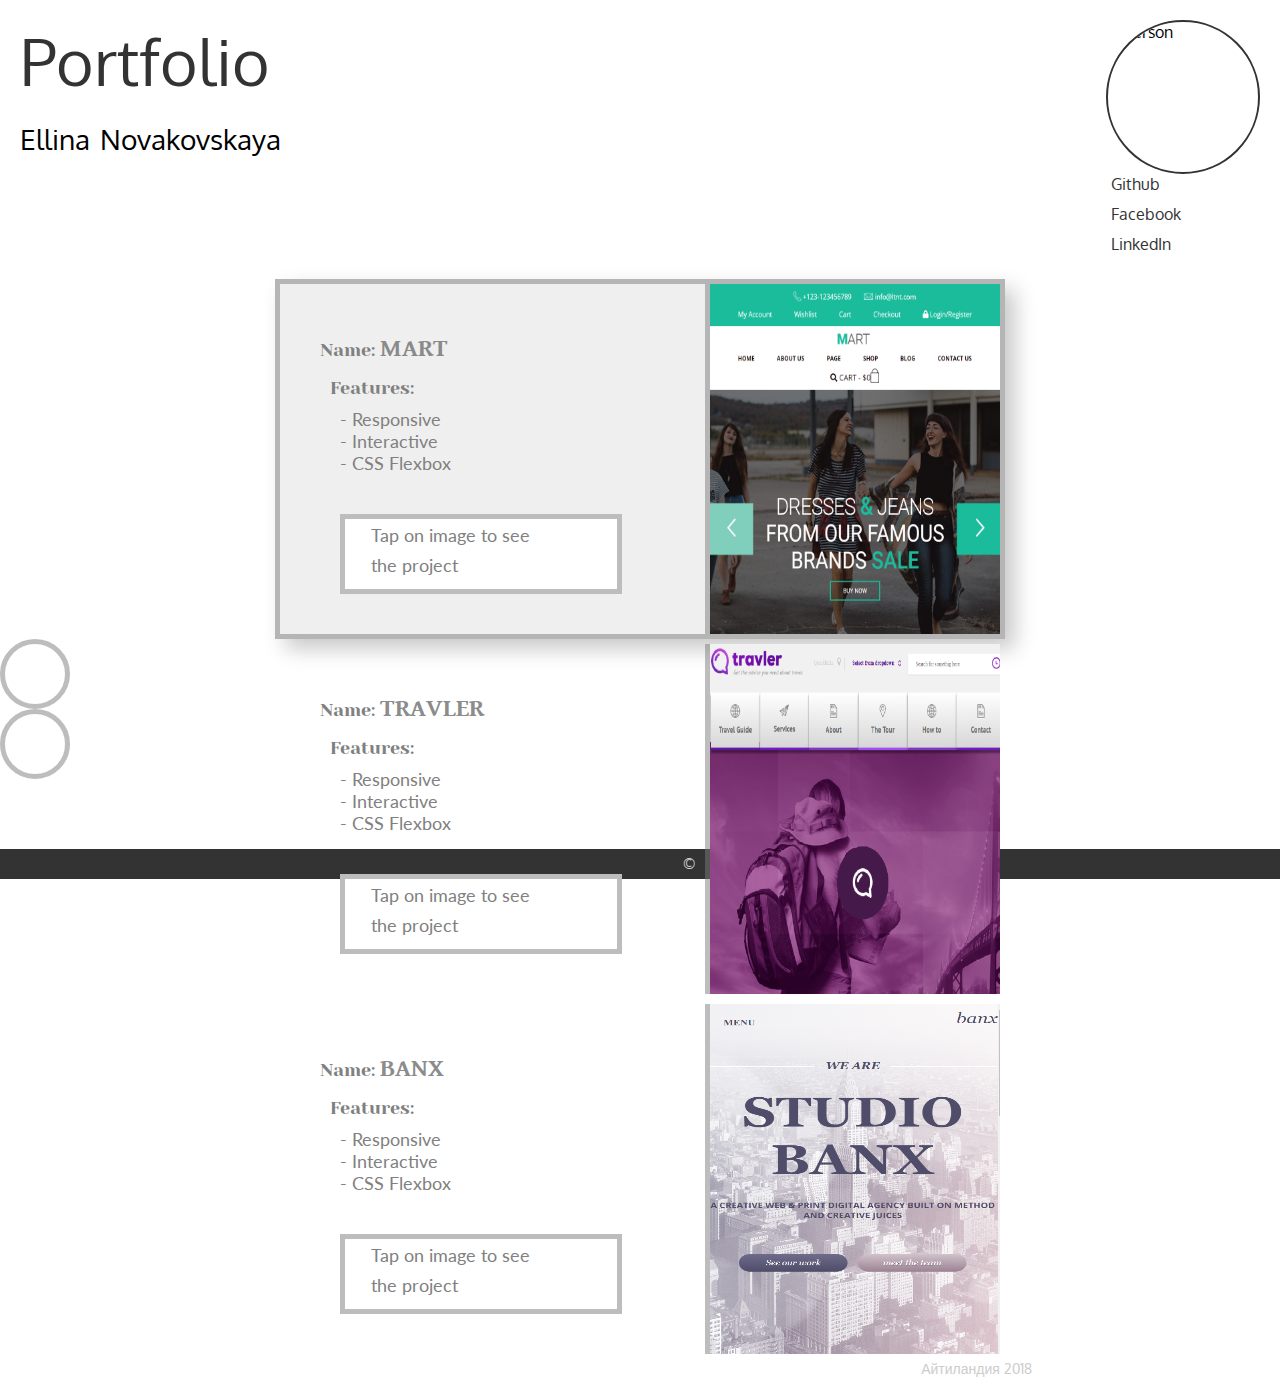
==== commit 0ed01597: "portfolio swiper" ====
--- a/index.html
+++ b/index.html
@@ -5,9 +5,9 @@
   <meta name="viewport" content="width=device-width, initial-scale=1.0">
   <meta http-equiv="X-UA-Compatible" content="ie=edge">
   <link href="https://fonts.googleapis.com/css?family=Oxygen" rel="stylesheet">
+  <link rel="stylesheet" href="https://use.fontawesome.com/releases/v5.2.0/css/all.css" integrity="sha384-hWVjflwFxL6sNzntih27bfxkr27PmbbK/iSvJ+a4+0owXq79v+lsFkW54bOGbiDQ" crossorigin="anonymous">
+  <link rel="stylesheet" href="https://cdnjs.cloudflare.com/ajax/libs/Swiper/4.4.2/css/swiper.min.css">
   <link href="style.css" rel="stylesheet">
-  <link rel="stylesheet" href="https://cdnjs.cloudflare.com/ajax/libs/Swiper/4.4.2/css/swiper.min.css">
-  
   <title>Portfolio</title>
 </head>
 <body>
@@ -36,65 +36,66 @@
       </div>
   </header>
   <main>
-    <ul class="project-list">
-      <li>
-        <a href="./project/mart/martpage.html">
-          <img src="./images/Avatar.png" alt="mart">
-          <span>MART PROJECT</span>
-        </a>
-      </li>
-      <li>
-        <a href="./project/travler/travler.html">
-          <img src="./images/Travler.png" alt="mart">
-          <span>TRAVLER PROJECT</span>
-        </a>
-      </li>
-      <li>
-        <a href="./project/banx/bankpage.html">
-          <img src="./images/Banx.png" alt="banx">
-          <span>Banx PROJECT</span>
-        </a>
-      </li>
-    </ul>
+      <div class="swiper-container">
+          <ul class="swiper-wrapper">
+              <li class="swiper-slide">
+                <div class="description">
+                  <h2>Name: <span>MART</span></h2>
+                  <h3>Features:</h3>
+                  <p>- Responsive<br>
+                    - Interactive<br>
+                    - CSS Flexbox<br>
+                  </p>
+                  <button>
+                    <p>Tap on image to see the project</p>
+                    <i class="fas fa-angle-right"></i>
+                  </button>
+                </div>
+                <a href="./project/mart/martpage.html">
+                  <img src="./images/Avatar.png" alt="mart">
+                </a>
+              </li>
+              <li class="swiper-slide">
+                <div class="description">
+                  <h2>Name: <span>TRAVLER</span></h2>
+                  <h3>Features:</h3>
+                  <p>- Responsive<br>
+                    - Interactive<br>
+                    - CSS Flexbox<br>
+                  </p>
+                  <button>
+                    <p>Tap on image to see the project</p>
+                    <i class="fas fa-angle-right"></i>
+                  </button>
+                </div>
+                <a href="./project/travler/travler.html">
+                  <img src="./images/Travler.png" alt="mart">
+                </a>
+              </li>
+              <li class="swiper-slide">
+                <div class="description">
+                  <h2>Name: <span>BANX</span></h2>
+                  <h3>Features:</h3>
+                  <p>- Responsive<br>
+                    - Interactive<br>
+                    - CSS Flexbox<br>
+                  </p>
+                  <button>
+                    <p>Tap on image to see the project</p>
+                    <i class="fas fa-angle-right"></i>
+                  </button>
+                </div>
+                <a href="./project/banx/bankpage.html">
+                  <img src="./images/Banx.png" alt="banx">
+                </a>
+              </li>
+            </ul>
+    </div>
+      <!-- If we need navigation buttons -->
+      <div class="swiper-button-prev"></div>
+      <div class="swiper-button-next"></div>
+  </div>
   </main>
-  <div class="swiper-container">
-        <ul class="swiper-wrapper">
-            <li class="swiper-slide">
-              <a href="./project/mart/martpage.html">
-                <img src="./images/Avatar.png" alt="mart">
-                <span>MART PROJECT</span>
-              </a>
-            </li>
-            <li class="swiper-slide">
-              <a href="./project/travler/travler.html">
-                <img src="./images/Travler.png" alt="mart">
-                <span>TRAVLER PROJECT</span>
-              </a>
-            </li>
-            <li class="swiper-slide">
-              <a href="./project/banx/bankpage.html">
-                <img src="./images/Banx.png" alt="banx">
-                <span>Banx PROJECT</span>
-              </a>
-            </li>
-            <li class="swiper-slide">
-              <a href="./project/quiz/index.html">
-                <img src="./images/quiz.jpg" alt="quiz">
-                <span>Quiz PROJECT</span>
-              </a>
-            </li>
-          </ul>
-  </div>
-    <!-- If we need pagination -->
-    <div class="swiper-pagination"></div>
-
-    <!-- If we need navigation buttons -->
-    <div class="swiper-button-prev"></div>
-    <div class="swiper-button-next"></div>
-
-    <!-- If we need scrollbar -->
-    <div class="swiper-scrollbar"></div>
-</div>
   <footer>
     <span>© Айтиландия 2018</span>
   </footer>
--- a/style.css
+++ b/style.css
@@ -1,3 +1,21 @@
+@font-face {
+  font-family: 'Gentium Book Basic Bold';
+  src: url('fonts/GentiumBookBasic-Bold.ttf');
+  src: url('fonts/GentiumBookBasic-Bold.woff');
+}
+
+@font-face {
+  font-family: 'YesevaOne Regular';
+  src: url('fonts/YesevaOne-Regular.ttf');
+  src: url('fonts/YesevaOne-Regular.woff');
+}
+
+@font-face {
+  font-family: 'Lato Regular';
+  src: url('fonts/Lato-Regular.ttf');
+  src: url('fonts/Lato-Regular.woff');
+}
+
 html, body, div, span, applet, object, iframe,
 h1, h2, h3, h4, h5, h6, p, blockquote, pre,
 a, abbr, acronym, address, big, cite, code,
@@ -121,18 +139,120 @@
 footer {
   background: #333;
   bottom:0; 
+  margin-top: 70px;
   color: #ccc;
   font-size: 14px;
   height: 30px;
   line-height: 30px;
-  position:absolute; 
   text-align: center;
   width:100%; 
 }
 
 .swiper-container {
-  width: 1200px;
-  height: 300px;
+  width: 720px;
+  height: 350px;
+  margin: 0 auto;
+  background: rgba(201,201,201,0.3);
+  border: 5px solid rgba(124,124,124,0.5);
+  box-shadow: 10px 10px 20px 0px rgba(201,201,201,1);
+}
+li.swiper-slide {
+  width: 720px;
+  height: 350px;
+  list-style: none;
+}
+.swiper-pagination {
+  display: none;
+}
+
+.swiper-button-prev {
+  left: 280px;
+  top: 60%;
+  width: 60px;
+  height: 60px;
+  border: 5px solid rgba(124,124,124,0.5);
+  border-radius: 50%;
+}
+
+.swiper-button-prev:hover, .swiper-button-next:hover {
+  box-shadow: 3px 3px 8px 0px rgba(201,201,201,1);
+}
+
+.swiper-button-next {
+  right: 280px;
+  top: 60%;
+  width: 60px;
+  height: 60px;
+  border: 5px solid rgba(124,124,124,0.5);
+  border-radius: 50%;
+}
+
+.description{
+  float: left;
+  padding: 50px 40px;
+}
+
+.description h2 span{
+  font-size: 25px;
+  font-family: "Gentium Book Basic Bold";
+  color: rgba(124,124,124,0.9);
+}
+
+.description h2,h3 {
+  font-size: 18px;
+  font-family: "YesevaOne Regular";
+  color: grey;
+  padding-bottom: 15px;
+}
+
+.description h3 {
+  padding-bottom: 10px;
+  padding-left: 10px;
+}
+
+.description p {
+  font-size: 18px;
+  font-family: "Lato Regular";
+  color: grey;
+  padding-left: 20px;
+  padding-bottom: 40px;
+}
+
+.description button  {
+  position: relative;
+  width: 90%;
+  display: flex;
+  justify-content: space-between;
+  height: 80px;
+  background: #fff;
+  border: none;
+  margin-left: 20px;
+  border: 5px solid rgba(124,124,124,0.5);
+  cursor: pointer;
+}
+
+.description button p{
+  font-size: 18px;
+  line-height: 30px;
+  font-family: "Lato Regular";
+  text-align: left;
+  color: grey;
+  padding-left: 20px;
+}
+
+.description button i.fas.fa-angle-right{
+  font-size: 60px;
+  line-height: 70px;
+  color: grey;
+  width: 36%;
+}
+
+
+img {
+  height: 350px;
+  width: 290px;
+  float: right;  
+  border-left: 5px solid rgba(124,124,124,0.5);
 }
 
 @media screen and (max-width: 480px) {
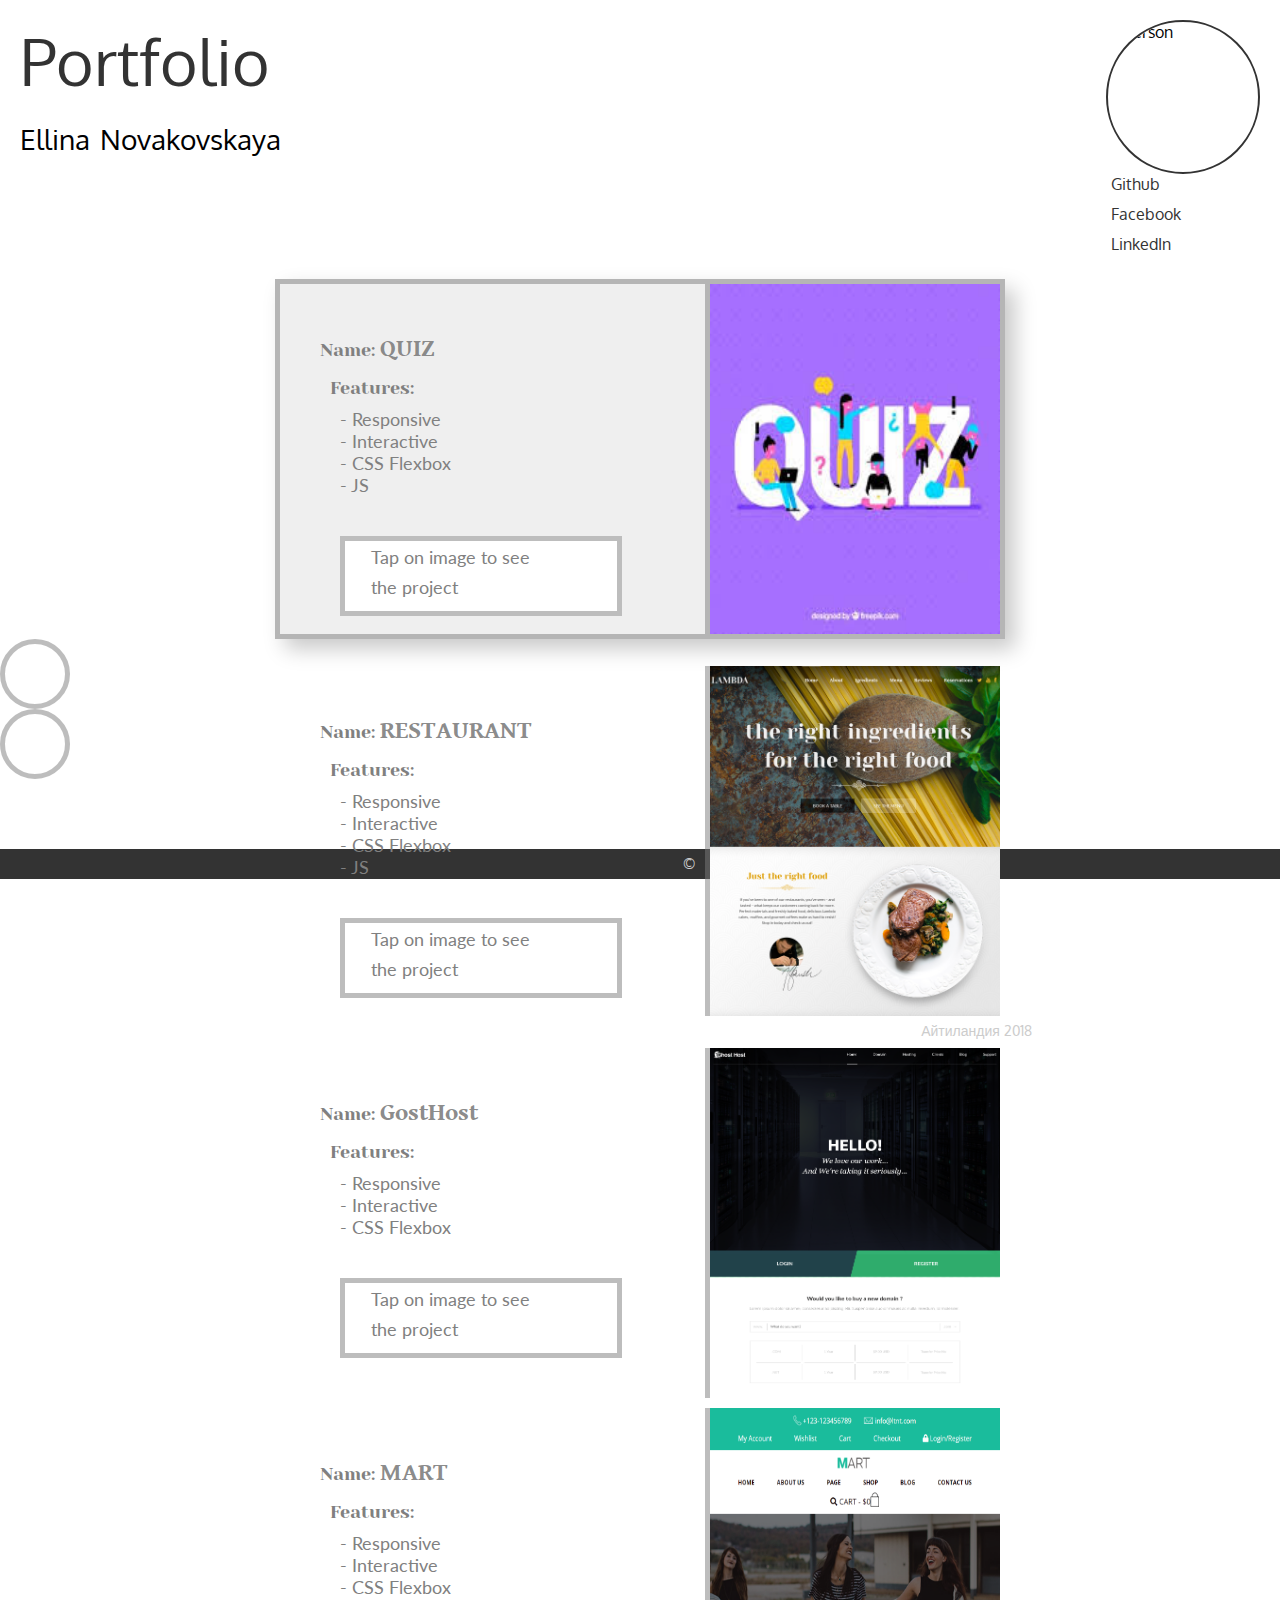
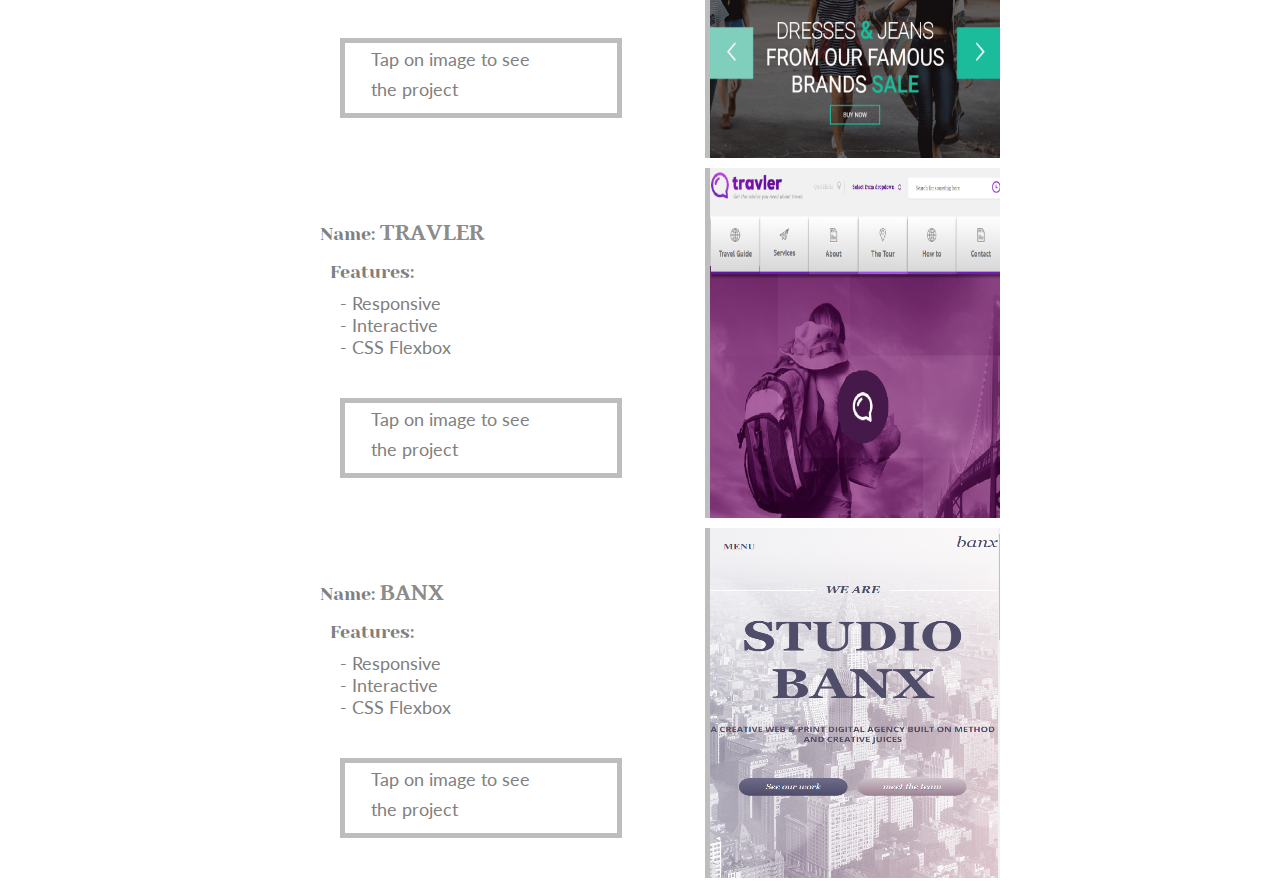
==== commit d314a923: "added new files for swiper" ====
--- a/index.html
+++ b/index.html
@@ -38,6 +38,59 @@
   <main>
       <div class="swiper-container">
           <ul class="swiper-wrapper">
+              <li class="swiper-slide">
+                  <div class="description">
+                    <h2>Name: <span>QUIZ</span></h2>
+                    <h3>Features:</h3>
+                    <p>- Responsive<br>
+                      - Interactive<br>
+                      - CSS Flexbox<br>
+                      - JS<br>
+                    </p>
+                    <button>
+                      <p>Tap on image to see the project</p>
+                      <i class="fas fa-angle-right"></i>
+                    </button>
+                  </div>
+                  <a href="./project/quiz/index.html">
+                    <img src="./images/quiz.jpg" alt="quiz">
+                  </a>
+                </li>
+                <li class="swiper-slide">
+                    <div class="description">
+                      <h2>Name: <span>RESTAURANT</span></h2>
+                      <h3>Features:</h3>
+                      <p>- Responsive<br>
+                        - Interactive<br>
+                        - CSS Flexbox<br>
+                        - JS<br>
+                      </p>
+                      <button>
+                        <p>Tap on image to see the project</p>
+                        <i class="fas fa-angle-right"></i>
+                      </button>
+                    </div>
+                    <a href="./project/restaurant/index.html">
+                      <img src="./images/restaurant.png" alt="restaurant">
+                    </a>
+                  </li>
+                  <li class="swiper-slide">
+                      <div class="description">
+                        <h2>Name: <span>GostHost</span></h2>
+                        <h3>Features:</h3>
+                        <p>- Responsive<br>
+                          - Interactive<br>
+                          - CSS Flexbox<br>
+                        </p>
+                        <button>
+                          <p>Tap on image to see the project</p>
+                          <i class="fas fa-angle-right"></i>
+                        </button>
+                      </div>
+                      <a href="./project/gosthost/ghosthost.html">
+                        <img src="./images/ghost.png" alt="ghost">
+                      </a>
+                    </li>
               <li class="swiper-slide">
                 <div class="description">
                   <h2>Name: <span>MART</span></h2>
